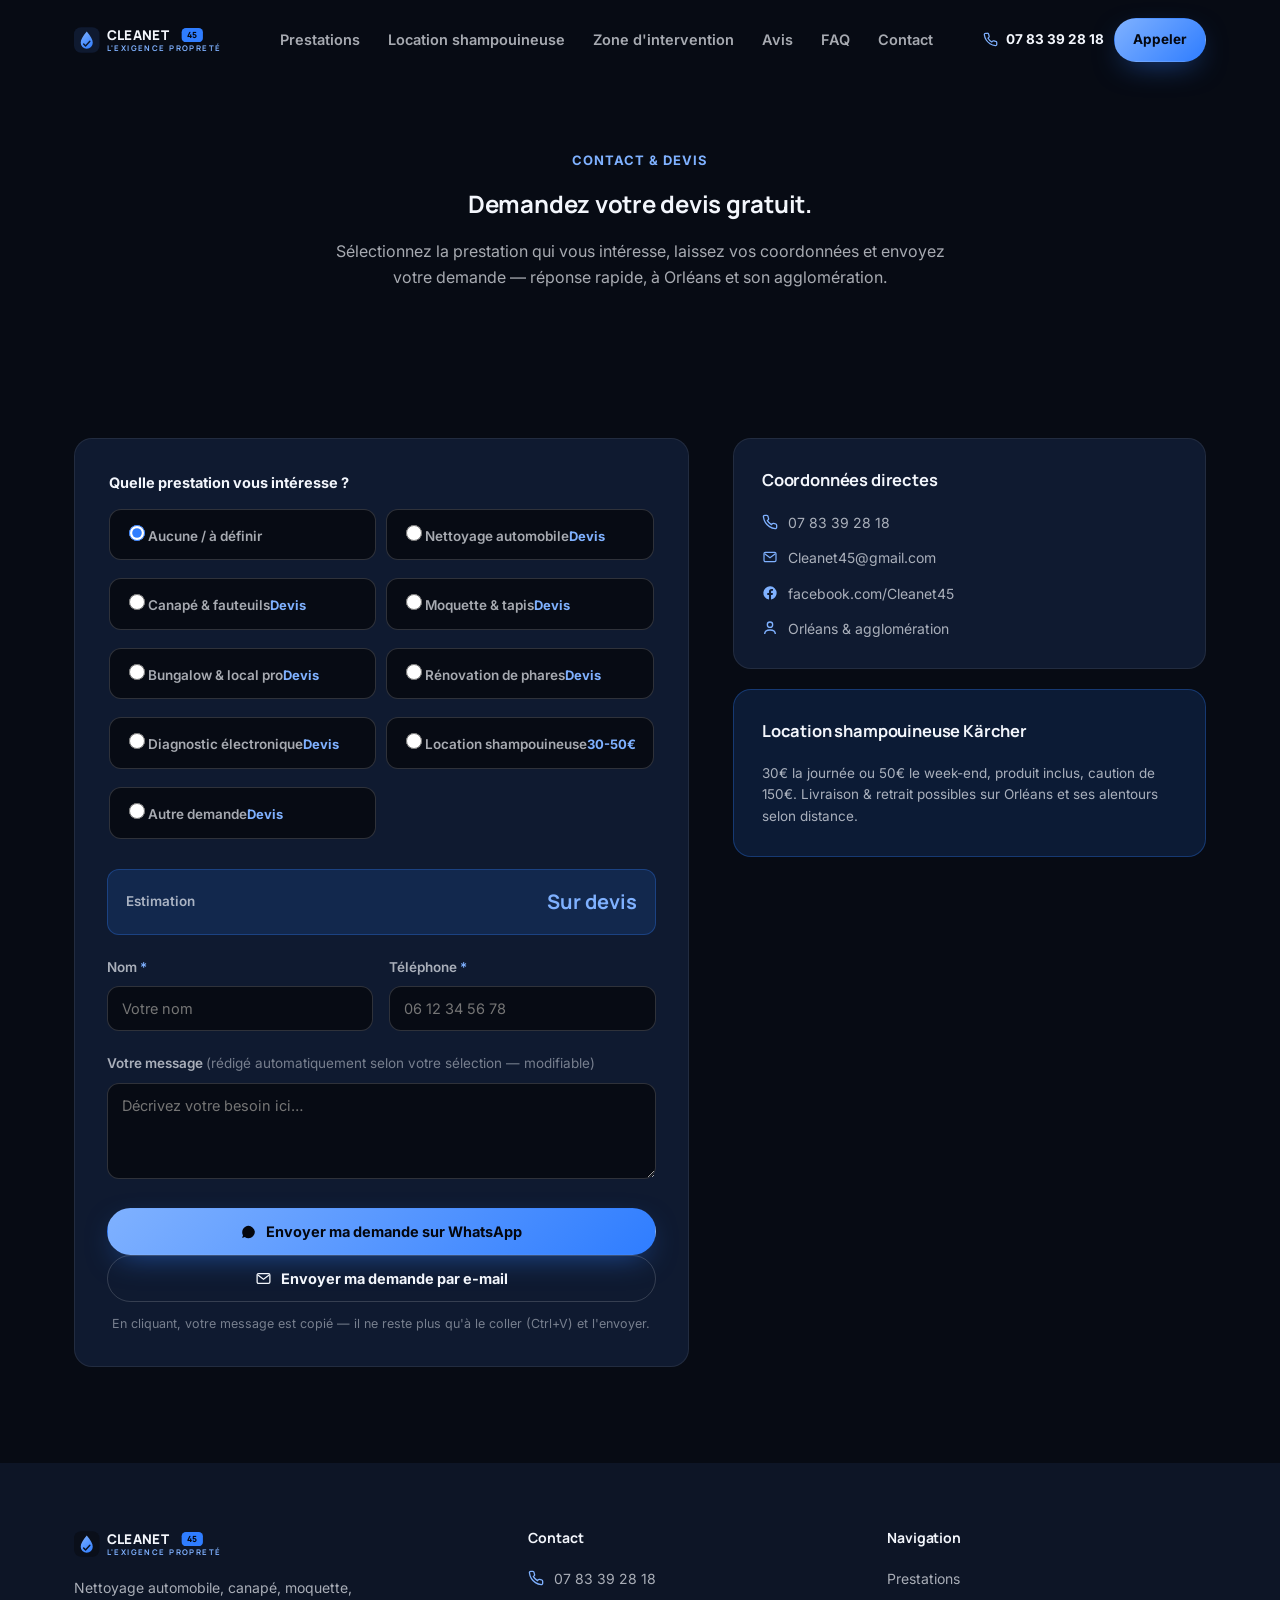
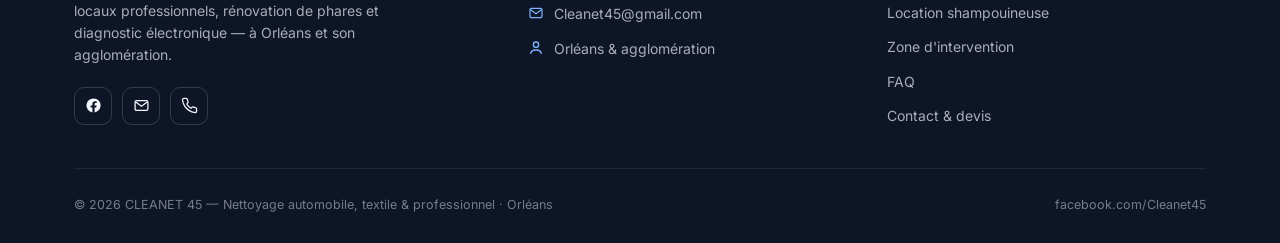
==== contact.html @ 020af4cd "Initial commit: site Cleanet45 Co-Authored-By: Claude Sonnet 5 <noreply@anthropic.com>" ====
<!DOCTYPE html>
<html lang="fr">
<head>
<meta charset="UTF-8" />
<meta name="viewport" content="width=device-width, initial-scale=1" />
<title>Contact &amp; devis — CLEANET 45 | Orléans</title>
<meta name="description" content="Demandez votre devis gratuit CLEANET 45 : nettoyage automobile, canapé, moquette, local professionnel, rénovation de phares, diagnostic électronique ou location de shampouineuse. Réponse rapide." />
<meta name="theme-color" content="#070b14" />
<link rel="icon" href="assets/favicon.svg" type="image/svg+xml" />
<link rel="apple-touch-icon" href="assets/favicon.svg" />
<meta property="og:title" content="Contact &amp; devis — CLEANET 45" />
<meta property="og:description" content="Choisissez votre prestation et demandez votre devis gratuit en quelques clics." />
<meta property="og:type" content="website" />
<meta property="og:locale" content="fr_FR" />
<link rel="preconnect" href="https://fonts.googleapis.com" />
<link rel="preconnect" href="https://fonts.gstatic.com" crossorigin />
<link href="https://fonts.googleapis.com/css2?family=Manrope:wght@600;700;800&family=Inter:wght@400;500;600;700&display=swap" rel="stylesheet" />
<link rel="stylesheet" href="assets/styles.css" />
</head>
<body>
<a class="skip-link" href="#main">Aller au contenu</a>

<header class="hd" id="hd">
  <div class="hd-in">
    <a href="index.html#top" class="logo">
      <span class="logo-mark">
        <svg viewBox="0 0 220 48" role="img" aria-label="CLEANET 45">
          <rect x="0" y="6" width="36" height="36" rx="10" fill="#0f1a30"/>
          <path d="M18 12c5.5 6.7 8.5 11.2 8.5 15.8a8.5 8.5 0 0 1-17 0c0-4.6 3-9.1 8.5-15.8Z" fill="url(#hg)"/>
          <path d="M13.6 29.6l2.7 3 6.1-6.8" stroke="#0f1a30" stroke-width="2" fill="none" stroke-linecap="round" stroke-linejoin="round"/>
          <text x="46" y="24" fill="#f3f6fc" font-family="Manrope,sans-serif" font-weight="800" font-size="19" letter-spacing="0.5">CLEANET</text>
          <text x="46" y="39" fill="#7fb1ff" font-family="Manrope,sans-serif" font-weight="700" font-size="11" letter-spacing="2">L'EXIGENCE PROPRETÉ</text>
          <rect x="152" y="7" width="30" height="20" rx="6" fill="#2f7dff"/>
          <text x="167" y="21.5" fill="#04070f" font-family="Manrope,sans-serif" font-weight="800" font-size="12" text-anchor="middle">45</text>
          <defs>
            <linearGradient id="hg" x1="9" y1="12" x2="26" y2="36" gradientUnits="userSpaceOnUse">
              <stop stop-color="#7fb1ff"/><stop offset="1" stop-color="#2f7dff"/>
            </linearGradient>
          </defs>
        </svg>
      </span>
    </a>
    <nav class="nav" aria-label="Navigation principale">
      <a href="index.html#prestations">Prestations</a>
      <a href="index.html#location">Location shampouineuse</a>
      <a href="index.html#zone">Zone d'intervention</a>
      <a href="index.html#avis">Avis</a>
      <a href="index.html#faq">FAQ</a>
      <a href="contact.html" class="active" aria-current="page">Contact</a>
    </nav>
    <div class="hd-actions">
      <a class="tel-pill" href="tel:+33783392818">
        <svg viewBox="0 0 24 24" fill="none" stroke="currentColor" stroke-width="2"><path d="M22 16.92v3a2 2 0 0 1-2.18 2 19.79 19.79 0 0 1-8.63-3.07 19.5 19.5 0 0 1-6-6 19.79 19.79 0 0 1-3.07-8.67A2 2 0 0 1 4.11 2h3a2 2 0 0 1 2 1.72c.127.96.361 1.903.7 2.81a2 2 0 0 1-.45 2.11L8.09 9.91a16 16 0 0 0 6 6l1.27-1.27a2 2 0 0 1 2.11-.45c.907.339 1.85.573 2.81.7A2 2 0 0 1 22 16.92z"/></svg>
        07 83 39 28 18
      </a>
      <a class="btn btn-blue btn-sm" href="tel:+33783392818">Appeler</a>
      <button class="burger" id="burger" aria-label="Menu" aria-expanded="false"><span></span><span></span><span></span></button>
    </div>
  </div>
</header>

<div class="mnav-backdrop" id="mnavBackdrop"></div>
<nav class="mnav" id="mnav" inert>
  <a href="index.html#prestations">Prestations</a>
  <a href="index.html#location">Location shampouineuse</a>
  <a href="index.html#zone">Zone d'intervention</a>
  <a href="index.html#avis">Avis</a>
  <a href="index.html#faq">FAQ</a>
  <a href="contact.html" class="active" aria-current="page">Contact</a>
  <a class="btn btn-blue" href="tel:+33783392818" style="margin-top:14px">Appeler le 07 83 39 28 18</a>
</nav>

<main id="main">
<span id="top"></span>

<!-- ===================== PAGE HEADER ===================== -->
<section class="section page-hero">
  <div class="wrap">
    <div class="sec-head center" data-reveal>
      <span class="sec-eyebrow">Contact &amp; devis</span>
      <h1>Demandez votre devis gratuit.</h1>
      <p>Sélectionnez la prestation qui vous intéresse, laissez vos coordonnées et envoyez votre demande — réponse rapide, à Orléans et son agglomération.</p>
    </div>
  </div>
</section>

<!-- ===================== CONTACT FORM ===================== -->
<section class="section" style="padding-top:0">
  <div class="wrap">
    <div class="contact-grid">
      <form class="contact-form" id="contactForm" data-reveal novalidate>
        <fieldset class="field" id="location">
          <legend>Quelle prestation vous intéresse ?</legend>
          <div class="svc-radio-group" id="cf-prestation">
            <label class="svc-radio"><input type="radio" name="prestation" value="" data-devis="0" checked /><span>Aucune / à définir</span></label>
            <label class="svc-radio"><input type="radio" name="prestation" value="Nettoyage automobile" data-devis="1" /><span>Nettoyage automobile</span><b>Devis</b></label>
            <label class="svc-radio"><input type="radio" name="prestation" value="Canapé & fauteuils" data-devis="1" /><span>Canapé &amp; fauteuils</span><b>Devis</b></label>
            <label class="svc-radio"><input type="radio" name="prestation" value="Moquette & tapis" data-devis="1" /><span>Moquette &amp; tapis</span><b>Devis</b></label>
            <label class="svc-radio"><input type="radio" name="prestation" value="Bungalow & local professionnel" data-devis="1" /><span>Bungalow &amp; local pro</span><b>Devis</b></label>
            <label class="svc-radio"><input type="radio" name="prestation" value="Rénovation de phares" data-devis="1" /><span>Rénovation de phares</span><b>Devis</b></label>
            <label class="svc-radio"><input type="radio" name="prestation" value="Diagnostic électronique" data-devis="1" /><span>Diagnostic électronique</span><b>Devis</b></label>
            <label class="svc-radio"><input type="radio" name="prestation" value="Location shampouineuse Kärcher" data-devis="0" id="cf-rental-toggle" /><span>Location shampouineuse</span><b>30-50€</b></label>
            <label class="svc-radio"><input type="radio" name="prestation" value="Autre demande" data-devis="1" /><span>Autre demande</span><b>Devis</b></label>
          </div>
        </fieldset>

        <fieldset class="field" id="cf-rental-fieldset" style="display:none">
          <legend>Durée de la location <span class="opt-label">(shampouineuse Kärcher SE 4001)</span></legend>
          <div class="svc-radio-group" id="cf-rental">
            <label class="svc-radio"><input type="radio" name="rental" value="Journée" data-price="30" checked /><span>Journée</span><b>30€</b></label>
            <label class="svc-radio"><input type="radio" name="rental" value="Week-end" data-price="50" /><span>Week-end</span><b>50€</b></label>
          </div>
          <p class="field-note" style="text-align:left;margin-top:12px">Produit inclus · caution 150€ · livraison &amp; retrait possibles sur Orléans et ses alentours (frais selon distance).</p>
        </fieldset>

        <div class="devis-total" id="cf-total">
          <span>Estimation</span>
          <b>Sur devis</b>
        </div>

        <div class="field-row">
          <div class="field">
            <label for="cf-nom">Nom <span class="req" aria-hidden="true">*</span></label>
            <input type="text" id="cf-nom" name="nom" placeholder="Votre nom" autocomplete="name" required />
          </div>
          <div class="field">
            <label for="cf-tel">Téléphone <span class="req" aria-hidden="true">*</span></label>
            <input type="tel" id="cf-tel" name="telephone" placeholder="06 12 34 56 78" autocomplete="tel" required />
          </div>
        </div>

        <div class="field">
          <label for="cf-message">Votre message <span class="opt-label">(rédigé automatiquement selon votre sélection — modifiable)</span></label>
          <textarea id="cf-message" name="message" rows="4" placeholder="Décrivez votre besoin ici…"></textarea>
        </div>

        <button type="submit" class="btn btn-blue btn-block">
          <svg viewBox="0 0 24 24" fill="currentColor"><path d="M17.6 6.32A8.86 8.86 0 0 0 12.03 4a8.94 8.94 0 0 0-7.74 13.4L3 21l3.72-1.24a8.94 8.94 0 0 0 5.31 1.7h.01A8.94 8.94 0 0 0 21 12.5a8.86 8.86 0 0 0-3.4-6.18Z"/></svg>
          Envoyer ma demande sur WhatsApp
        </button>
        <button type="button" id="cf-mail" class="btn btn-ghost btn-block">
          <svg viewBox="0 0 24 24" fill="none" stroke="currentColor" stroke-width="1.8"><rect x="3" y="5" width="18" height="14" rx="2"/><path d="m4 7 8 6 8-6"/></svg>
          Envoyer ma demande par e-mail
        </button>
        <p class="field-note" id="cf-note" role="status" aria-live="polite">En cliquant, votre message est copié — il ne reste plus qu'à le coller (Ctrl+V) et l'envoyer.</p>

        <div class="form-divider" id="cf-site-divider">ou</div>

        <button type="button" id="cf-site" class="btn btn-ghost btn-block">
          <svg viewBox="0 0 24 24" fill="none" stroke="currentColor" stroke-width="1.8"><path d="M22 2 11 13M22 2l-7 20-4-9-9-4 20-7Z"/></svg>
          Envoyer directement depuis le site
        </button>
        <p class="field-status" id="cf-site-status" role="status" aria-live="polite"></p>
      </form>

      <div class="contact-side" data-reveal>
        <div class="contact-card">
          <h3>Coordonnées directes</h3>
          <ul class="ft-contact">
            <li><svg viewBox="0 0 24 24" fill="none" stroke="currentColor" stroke-width="2"><path d="M22 16.92v3a2 2 0 0 1-2.18 2 19.79 19.79 0 0 1-8.63-3.07 19.5 19.5 0 0 1-6-6 19.79 19.79 0 0 1-3.07-8.67A2 2 0 0 1 4.11 2h3a2 2 0 0 1 2 1.72c.127.96.361 1.903.7 2.81a2 2 0 0 1-.45 2.11L8.09 9.91a16 16 0 0 0 6 6l1.27-1.27a2 2 0 0 1 2.11-.45c.907.339 1.85.573 2.81.7A2 2 0 0 1 22 16.92z"/></svg><a href="tel:+33783392818">07 83 39 28 18</a></li>
            <li><svg viewBox="0 0 24 24" fill="none" stroke="currentColor" stroke-width="1.8"><rect x="3" y="5" width="18" height="14" rx="2"/><path d="m4 7 8 6 8-6"/></svg><a href="mailto:Cleanet45@gmail.com">Cleanet45@gmail.com</a></li>
            <li><svg viewBox="0 0 24 24" fill="currentColor"><path d="M22 12a10 10 0 1 0-11.56 9.88v-6.99H7.9V12h2.54V9.8c0-2.5 1.49-3.89 3.78-3.89 1.1 0 2.24.2 2.24.2v2.46h-1.26c-1.24 0-1.63.77-1.63 1.56V12h2.78l-.45 2.89h-2.33v6.99A10 10 0 0 0 22 12Z"/></svg><a href="https://www.facebook.com/Cleanet45/" target="_blank" rel="noopener">facebook.com/Cleanet45</a></li>
            <li><svg viewBox="0 0 24 24" fill="none" stroke="currentColor" stroke-width="2"><path d="M20 21c0-4-3.5-6-8-6s-8 2-8 6M12 11a4 4 0 1 0 0-8 4 4 0 0 0 0 8Z"/></svg><span>Orléans &amp; agglomération</span></li>
          </ul>
        </div>
        <div class="contact-card contact-card-alt">
          <h3>Location shampouineuse Kärcher</h3>
          <p>30€ la journée ou 50€ le week-end, produit inclus, caution de 150€. Livraison &amp; retrait possibles sur Orléans et ses alentours selon distance.</p>
        </div>
      </div>
    </div>
  </div>
</section>

</main>

<a class="call-fab" href="tel:+33783392818" aria-label="Appeler CLEANET 45">
  <svg viewBox="0 0 24 24" fill="none" stroke="currentColor" stroke-width="2"><path d="M22 16.92v3a2 2 0 0 1-2.18 2 19.79 19.79 0 0 1-8.63-3.07 19.5 19.5 0 0 1-6-6 19.79 19.79 0 0 1-3.07-8.67A2 2 0 0 1 4.11 2h3a2 2 0 0 1 2 1.72c.127.96.361 1.903.7 2.81a2 2 0 0 1-.45 2.11L8.09 9.91a16 16 0 0 0 6 6l1.27-1.27a2 2 0 0 1 2.11-.45c.907.339 1.85.573 2.81.7A2 2 0 0 1 22 16.92z"/></svg>
</a>

<footer class="ft">
  <div class="wrap">
    <div class="ft-grid">
      <div class="ft-brand">
        <a href="index.html#top" class="logo">
          <span class="logo-mark">
            <svg viewBox="0 0 220 48" role="img" aria-label="CLEANET 45">
              <rect x="0" y="6" width="36" height="36" rx="10" fill="#0a0f1a"/>
              <path d="M18 12c5.5 6.7 8.5 11.2 8.5 15.8a8.5 8.5 0 0 1-17 0c0-4.6 3-9.1 8.5-15.8Z" fill="url(#fg)"/>
              <path d="M13.6 29.6l2.7 3 6.1-6.8" stroke="#0a0f1a" stroke-width="2" fill="none" stroke-linecap="round" stroke-linejoin="round"/>
              <text x="46" y="24" fill="#f3f6fc" font-family="Manrope,sans-serif" font-weight="800" font-size="19" letter-spacing="0.5">CLEANET</text>
              <text x="46" y="39" fill="#7fb1ff" font-family="Manrope,sans-serif" font-weight="700" font-size="11" letter-spacing="2">L'EXIGENCE PROPRETÉ</text>
              <rect x="152" y="7" width="30" height="20" rx="6" fill="#2f7dff"/>
              <text x="167" y="21.5" fill="#04070f" font-family="Manrope,sans-serif" font-weight="800" font-size="12" text-anchor="middle">45</text>
              <defs><linearGradient id="fg" x1="9" y1="12" x2="26" y2="36" gradientUnits="userSpaceOnUse"><stop stop-color="#7fb1ff"/><stop offset="1" stop-color="#2f7dff"/></linearGradient></defs>
            </svg>
          </span>
        </a>
        <p>Nettoyage automobile, canapé, moquette, locaux professionnels, rénovation de phares et diagnostic électronique — à Orléans et son agglomération.</p>
        <div class="ft-social">
          <a href="https://www.facebook.com/Cleanet45/" target="_blank" rel="noopener" aria-label="Facebook">
            <svg viewBox="0 0 24 24" fill="currentColor"><path d="M22 12a10 10 0 1 0-11.56 9.88v-6.99H7.9V12h2.54V9.8c0-2.5 1.49-3.89 3.78-3.89 1.1 0 2.24.2 2.24.2v2.46h-1.26c-1.24 0-1.63.77-1.63 1.56V12h2.78l-.45 2.89h-2.33v6.99A10 10 0 0 0 22 12Z"/></svg>
          </a>
          <a href="mailto:Cleanet45@gmail.com" aria-label="E-mail">
            <svg viewBox="0 0 24 24" fill="none" stroke="currentColor" stroke-width="1.8"><rect x="3" y="5" width="18" height="14" rx="2"/><path d="m4 7 8 6 8-6"/></svg>
          </a>
          <a href="tel:+33783392818" aria-label="Téléphone">
            <svg viewBox="0 0 24 24" fill="none" stroke="currentColor" stroke-width="1.8"><path d="M22 16.92v3a2 2 0 0 1-2.18 2 19.79 19.79 0 0 1-8.63-3.07 19.5 19.5 0 0 1-6-6 19.79 19.79 0 0 1-3.07-8.67A2 2 0 0 1 4.11 2h3a2 2 0 0 1 2 1.72c.127.96.361 1.903.7 2.81a2 2 0 0 1-.45 2.11L8.09 9.91a16 16 0 0 0 6 6l1.27-1.27a2 2 0 0 1 2.11-.45c.907.339 1.85.573 2.81.7A2 2 0 0 1 22 16.92z"/></svg>
          </a>
        </div>
      </div>
      <div>
        <h5>Contact</h5>
        <ul class="ft-contact">
          <li><svg viewBox="0 0 24 24" fill="none" stroke="currentColor" stroke-width="2"><path d="M22 16.92v3a2 2 0 0 1-2.18 2 19.79 19.79 0 0 1-8.63-3.07 19.5 19.5 0 0 1-6-6 19.79 19.79 0 0 1-3.07-8.67A2 2 0 0 1 4.11 2h3a2 2 0 0 1 2 1.72c.127.96.361 1.903.7 2.81a2 2 0 0 1-.45 2.11L8.09 9.91a16 16 0 0 0 6 6l1.27-1.27a2 2 0 0 1 2.11-.45c.907.339 1.85.573 2.81.7A2 2 0 0 1 22 16.92z"/></svg><a href="tel:+33783392818">07 83 39 28 18</a></li>
          <li><svg viewBox="0 0 24 24" fill="none" stroke="currentColor" stroke-width="1.8"><rect x="3" y="5" width="18" height="14" rx="2"/><path d="m4 7 8 6 8-6"/></svg><a href="mailto:Cleanet45@gmail.com">Cleanet45@gmail.com</a></li>
          <li><svg viewBox="0 0 24 24" fill="none" stroke="currentColor" stroke-width="2"><path d="M20 21c0-4-3.5-6-8-6s-8 2-8 6M12 11a4 4 0 1 0 0-8 4 4 0 0 0 0 8Z"/></svg><span>Orléans &amp; agglomération</span></li>
        </ul>
      </div>
      <div>
        <h5>Navigation</h5>
        <div class="ft-links">
          <a href="index.html#prestations">Prestations</a>
          <a href="index.html#location">Location shampouineuse</a>
          <a href="index.html#zone">Zone d'intervention</a>
          <a href="index.html#faq">FAQ</a>
          <a href="contact.html">Contact &amp; devis</a>
        </div>
      </div>
    </div>
    <div class="ft-bottom">
      <span>© <span id="year"></span> CLEANET 45 — Nettoyage automobile, textile &amp; professionnel · Orléans</span>
      <a href="https://www.facebook.com/Cleanet45/" target="_blank" rel="noopener">facebook.com/Cleanet45</a>
    </div>
  </div>
</footer>

<script src="assets/main.js"></script>
<script src="assets/contact.js"></script>
</body>
</html>
---- assets/styles.css ----
/* ============================================================
   CLEANET 45 — design tokens & base
   ============================================================ */
:root{
  --bg:#070b14;
  --bg-2:#0d1526;
  --panel:#0f1a30;
  --line:rgba(255,255,255,.08);
  --line-2:rgba(255,255,255,.16);
  --text:#f3f6fc;
  --text-dim:rgba(243,246,252,.68);
  --text-mute:rgba(243,246,252,.46);

  --blue:#2f7dff;
  --blue-2:#7fb1ff;
  --blue-dim:rgba(47,125,255,.14);
  --amber:#ffb020;
  --amber-2:#ffd27a;
  --amber-dim:rgba(255,176,32,.14);
  --glow:rgba(47,125,255,.55);

  --radius:18px;
  --radius-sm:12px;
  --ff-display:'Manrope',system-ui,sans-serif;
  --ff-body:'Inter',system-ui,sans-serif;
  --wrap:1180px;
}

*,*::before,*::after{box-sizing:border-box}
html{scroll-behavior:smooth}
body{
  margin:0;background:var(--bg);color:var(--text);
  font-family:var(--ff-body);font-size:16px;line-height:1.6;
  -webkit-font-smoothing:antialiased;text-rendering:optimizeLegibility;
  overflow-x:hidden;
}
img{max-width:100%;display:block}
a{color:inherit;text-decoration:none}
ul{list-style:none;margin:0;padding:0}
h1,h2,h3,h4,h5{font-family:var(--ff-display);font-weight:700;margin:0;letter-spacing:-.01em}
p{margin:0}
button{font-family:inherit;cursor:pointer}
::selection{background:var(--blue);color:#fff}

.skip-link{position:absolute;left:-999px;top:0;background:var(--blue);color:#fff;padding:10px 16px;border-radius:8px;z-index:999}
.skip-link:focus{left:12px;top:12px}

.wrap{max-width:var(--wrap);margin:0 auto;padding:0 24px}

/* ===================== BUTTONS ===================== */
.btn{
  display:inline-flex;align-items:center;gap:9px;padding:14px 24px;border-radius:999px;
  font-weight:700;font-size:14.5px;border:1px solid transparent;transition:all .2s ease;white-space:nowrap;
}
.btn svg{width:17px;height:17px;flex-shrink:0}
.btn-blue{background:linear-gradient(135deg,var(--blue-2),var(--blue));color:#04070f;box-shadow:0 10px 30px -10px rgba(47,125,255,.55)}
.btn-blue:hover{transform:translateY(-2px);box-shadow:0 14px 36px -8px rgba(47,125,255,.7)}
.btn-ghost{background:transparent;border-color:var(--line-2);color:var(--text)}
.btn-ghost:hover{border-color:var(--blue);color:var(--blue-2)}
.btn-amber{background:linear-gradient(135deg,var(--amber-2),var(--amber));color:#1a1200;box-shadow:0 10px 30px -10px rgba(255,176,32,.5)}
.btn-amber:hover{transform:translateY(-2px)}
.btn-sm{padding:10px 18px;font-size:13.5px}
.btn-block{width:100%;justify-content:center}

/* ===================== HEADER ===================== */
.hd{position:fixed;top:0;left:0;right:0;z-index:100;padding:18px 0;transition:all .3s ease}
.hd-in{
  max-width:var(--wrap);margin:0 auto;padding:0 24px;
  display:flex;align-items:center;justify-content:space-between;gap:24px;
  transition:all .3s ease;
}
.hd.scrolled{padding:10px 0}
.hd.scrolled .hd-in{
  background:rgba(10,15,26,.82);backdrop-filter:blur(14px);
  border:1px solid var(--line);border-radius:999px;padding:8px 10px 8px 22px;
  box-shadow:0 12px 30px -14px rgba(0,0,0,.6);
}
.logo{display:flex;align-items:center;gap:10px;flex-shrink:0}
.logo-mark{display:flex;align-items:center}
.logo-mark svg{height:34px;width:auto}
.nav{display:none;align-items:center;gap:28px}
.nav a{font-size:14.5px;font-weight:600;color:var(--text-dim);position:relative;padding:4px 0}
.nav a::after{content:"";position:absolute;left:0;right:100%;bottom:-2px;height:2px;background:var(--blue);transition:right .25s ease;border-radius:2px}
.nav a:hover{color:var(--text)}
.nav a:hover::after{right:0}
.hd-actions{display:flex;align-items:center;gap:10px}
.tel-pill{display:none;align-items:center;gap:8px;font-size:13.5px;font-weight:700;color:var(--text)}
.tel-pill svg{width:15px;height:15px;color:var(--blue-2)}
.burger{
  display:flex;flex-direction:column;justify-content:center;gap:5px;width:40px;height:40px;
  border:1px solid var(--line-2);border-radius:10px;background:transparent;flex-shrink:0;
}
.burger span{width:16px;height:2px;background:var(--text);margin:0 auto;transition:all .25s ease;border-radius:2px}
.burger.open span:nth-child(1){transform:translateY(7px) rotate(45deg)}
.burger.open span:nth-child(2){opacity:0}
.burger.open span:nth-child(3){transform:translateY(-7px) rotate(-45deg)}

@media(min-width:960px){
  .nav{display:flex}
  .tel-pill{display:flex}
  .burger{display:none}
}

.mnav{
  position:fixed;inset:0 0 0 auto;width:min(340px,86vw);z-index:200;background:#0a0f1a;
  border-left:1px solid var(--line);padding:90px 28px 28px;display:flex;flex-direction:column;gap:4px;
  transform:translateX(100%);transition:transform .3s ease;overflow-y:auto;
}
.mnav.open{transform:translateX(0)}
.mnav a{padding:13px 4px;font-size:16px;font-weight:600;border-bottom:1px solid var(--line)}
.mnav-backdrop{position:fixed;inset:0;background:rgba(0,0,0,.55);z-index:190;opacity:0;pointer-events:none;transition:opacity .3s ease}
.mnav-backdrop.open{opacity:1;pointer-events:auto}

/* ===================== HERO ===================== */
.hero{position:relative;padding:168px 0 90px;overflow:hidden}
.hero-media{position:absolute;inset:0;z-index:0}
.hero-media img{width:100%;height:100%;object-fit:cover;object-position:center 35%}
.hero-media::after{
  content:"";position:absolute;inset:0;
  background:
    linear-gradient(100deg,var(--bg) 0%,rgba(7,11,20,.94) 32%,rgba(7,11,20,.72) 55%,rgba(7,11,20,.4) 75%,rgba(7,11,20,.15) 100%),
    linear-gradient(0deg,var(--bg) 2%,rgba(7,11,20,.2) 30%,transparent 55%);
}
.hero-glow{
  position:absolute;inset:-20% -10% auto;height:120%;z-index:0;pointer-events:none;
  background:
    radial-gradient(560px 420px at 82% 10%,rgba(47,125,255,.22),transparent 60%),
    radial-gradient(480px 360px at 8% 40%,rgba(255,176,32,.1),transparent 60%);
}
.hero-in{position:relative;z-index:1;max-width:var(--wrap);margin:0 auto;padding:0 24px}
.eyebrow{
  display:inline-flex;align-items:center;gap:8px;font-size:13px;letter-spacing:.07em;text-transform:uppercase;
  color:var(--blue-2);font-weight:700;margin-bottom:20px;
}
.eyebrow::before{content:"";width:7px;height:7px;border-radius:50%;background:var(--blue);box-shadow:0 0 12px var(--glow)}
.hero h1{font-size:clamp(34px,5.4vw,60px);line-height:1.06;max-width:16ch}
.hero h1 em{
  font-style:normal;
  background:linear-gradient(100deg,var(--blue-2) 15%,#dfeaff 40%,var(--blue) 62%,var(--blue-2) 85%);
  -webkit-background-clip:text;background-clip:text;color:transparent;
}
.hero-sub{margin-top:22px;font-size:17.5px;color:var(--text-dim);max-width:52ch}
.hero-cta{margin-top:34px;display:flex;flex-wrap:wrap;gap:14px}
.hero-badges{margin-top:44px;display:flex;flex-wrap:wrap;gap:14px 30px}
.hb{display:flex;align-items:center;gap:9px;font-size:13.5px;color:var(--text-dim)}
.hb svg{width:18px;height:18px;color:var(--blue-2);flex-shrink:0}
.hb b{color:var(--text)}

/* ===================== STATS ===================== */
.stats{background:var(--bg-2);border-top:1px solid var(--line);border-bottom:1px solid var(--line);position:relative;z-index:1}
.stats-in{max-width:var(--wrap);margin:0 auto;padding:34px 24px;display:grid;grid-template-columns:repeat(2,1fr);gap:26px 20px;text-align:center}
.stat b{display:block;font-family:var(--ff-display);font-size:clamp(24px,3.4vw,32px);font-weight:800}
.stat b .cy{color:var(--blue-2)}
.stat span{display:block;margin-top:6px;font-size:12.5px;color:var(--text-mute);text-transform:uppercase;letter-spacing:.05em}
@media(min-width:720px){.stats-in{grid-template-columns:repeat(4,1fr)}}

/* ===================== MARQUEE ===================== */
.marquee{background:var(--bg);border-bottom:1px solid var(--line);overflow:hidden;position:relative;z-index:1}
.marquee-track{display:flex;width:max-content;animation:marquee 32s linear infinite;padding:16px 0}
.marquee-track span{display:flex;align-items:center;gap:10px;font-size:13.5px;font-weight:600;color:var(--text-mute);padding:0 26px;white-space:nowrap}
.marquee-track span::before{content:"";width:5px;height:5px;border-radius:50%;background:var(--blue)}
@keyframes marquee{from{transform:translateX(0)}to{transform:translateX(-50%)}}
@media(prefers-reduced-motion:reduce){.marquee-track{animation:none}}

/* ===================== SECTIONS ===================== */
.section{padding:96px 0}
.section-tight{padding:72px 0}
.sec-shade{background:var(--bg-2)}
.sec-edge-t{border-top:1px solid var(--line)}
.sec-edge-b{border-bottom:1px solid var(--line)}
.sec-head{max-width:640px;margin-bottom:52px}
.sec-head.center{margin-left:auto;margin-right:auto;text-align:center}
.sec-eyebrow{color:var(--blue-2);font-weight:700;font-size:13px;letter-spacing:.08em;text-transform:uppercase;margin-bottom:14px;display:block}
.sec-head h2{font-size:clamp(26px,3.6vw,38px);line-height:1.15}
.sec-head p{margin-top:16px;color:var(--text-dim);font-size:16px}

[data-reveal]{opacity:0;transform:translateY(22px);transition:opacity .6s ease,transform .6s ease}
[data-reveal].in{opacity:1;transform:none}

/* ===================== SERVICES GRID ===================== */
.svc-grid{display:grid;grid-template-columns:1fr;gap:18px}
@media(min-width:640px){.svc-grid{grid-template-columns:repeat(2,1fr)}}
@media(min-width:1000px){.svc-grid{grid-template-columns:repeat(3,1fr)}}
.svc-card{
  background:var(--panel);border:1px solid var(--line);border-radius:var(--radius);padding:30px 26px;
  transition:border-color .25s ease,transform .25s ease,background .25s ease;position:relative;overflow:hidden;
}
.svc-card::before{
  content:"";position:absolute;inset:0;opacity:0;transition:opacity .3s ease;
  background:radial-gradient(220px 140px at 100% 0%,rgba(47,125,255,.16),transparent 70%);
}
.svc-card:hover{border-color:rgba(47,125,255,.4);transform:translateY(-4px)}
.svc-card:hover::before{opacity:1}
.svc-icon{width:48px;height:48px;border-radius:13px;background:var(--blue-dim);display:flex;align-items:center;justify-content:center;margin-bottom:20px;position:relative;z-index:1}
.svc-icon svg{width:24px;height:24px;color:var(--blue-2)}
.svc-card.feat .svc-icon{background:var(--amber-dim)}
.svc-card.feat .svc-icon svg{color:var(--amber-2)}
.svc-card h3{font-size:19px;position:relative;z-index:1}
.svc-card p{margin-top:10px;color:var(--text-dim);font-size:14.5px;position:relative;z-index:1}
.svc-tag{
  display:inline-block;margin-top:16px;padding:5px 12px;border-radius:999px;font-size:11.5px;font-weight:700;
  background:var(--blue-dim);color:var(--blue-2);position:relative;z-index:1;letter-spacing:.02em;
}

/* ===================== GALLERY (réalisations) ===================== */
.gal-grid{display:grid;grid-template-columns:1fr 1fr;gap:14px}
@media(min-width:640px){.gal-grid{grid-template-columns:repeat(3,1fr)}}
@media(min-width:960px){.gal-grid{grid-template-columns:repeat(4,1fr)}}
.gal-item{
  position:relative;aspect-ratio:4/5;border-radius:var(--radius-sm);overflow:hidden;
  border:1px solid var(--line);display:block;
}
.gal-item.big{grid-column:span 2;grid-row:span 2;aspect-ratio:auto}
.gal-item img{width:100%;height:100%;object-fit:cover;transition:transform .5s ease}
.gal-item:hover img{transform:scale(1.06)}
.gal-item::after{content:"";position:absolute;inset:0;background:linear-gradient(0deg,rgba(4,7,15,.82) 0%,rgba(4,7,15,.05) 45%,transparent 65%)}
.gal-caption{position:absolute;left:0;right:0;bottom:0;padding:16px;z-index:1}
.gal-caption .tag{display:block;font-size:10.5px;letter-spacing:.06em;text-transform:uppercase;color:var(--blue-2);font-weight:700;margin-bottom:3px}
.gal-caption h4{font-size:14.5px;color:var(--text)}
.gal-note{margin-top:24px;text-align:center;font-size:13px;color:var(--text-mute)}
.gal-note a{color:var(--blue-2)}

/* ===================== RENTAL / PROMO ===================== */
.promo-grid{display:grid;grid-template-columns:1fr;gap:44px;align-items:center}
@media(min-width:860px){.promo-grid{grid-template-columns:.85fr 1fr}}
.promo-visual{
  background:linear-gradient(160deg,rgba(47,125,255,.14),rgba(255,176,32,.08));
  border:1px solid var(--line);border-radius:var(--radius);padding:40px 30px;
  display:flex;flex-direction:column;align-items:center;justify-content:center;text-align:center;gap:18px;
  min-height:280px;
}
.promo-visual svg{width:88px;height:88px;color:var(--blue-2)}
.promo-visual b{display:block;font-family:var(--ff-display);font-size:19px}
.promo-visual span{display:block;margin-top:6px;font-size:13px;color:var(--text-mute)}
.promo-badge{
  display:inline-flex;align-items:center;gap:8px;padding:6px 14px;border-radius:999px;
  background:var(--amber-dim);color:var(--amber-2);font-size:12px;font-weight:800;letter-spacing:.04em;text-transform:uppercase;margin-bottom:18px;
}
.promo-text h2{font-size:clamp(24px,3.2vw,34px);line-height:1.18}
.promo-text p{margin-top:16px;color:var(--text-dim)}
.rental-price{
  margin-top:26px;display:grid;grid-template-columns:repeat(2,1fr);gap:12px;
}
.rp-card{background:var(--panel);border:1px solid var(--line);border-radius:var(--radius-sm);padding:18px}
.rp-card b{display:block;font-family:var(--ff-display);font-size:26px;color:var(--blue-2)}
.rp-card span{display:block;margin-top:4px;font-size:13px;color:var(--text-mute)}
.rental-list{margin-top:20px;display:flex;flex-direction:column;gap:10px}
.rental-list li{display:flex;align-items:flex-start;gap:10px;font-size:14.5px;color:var(--text-dim)}
.rental-list li svg{width:16px;height:16px;color:var(--blue-2);flex-shrink:0;margin-top:3px}
.rental-note{margin-top:20px;font-size:13px;color:var(--text-mute);padding:14px 16px;border:1px dashed var(--line-2);border-radius:var(--radius-sm)}
.promo-cta{margin-top:26px;display:flex;flex-wrap:wrap;gap:12px}

/* ===================== PROCESS ===================== */
.proc-grid{display:grid;grid-template-columns:1fr;gap:20px}
@media(min-width:720px){.proc-grid{grid-template-columns:repeat(2,1fr)}}
@media(min-width:1080px){.proc-grid{grid-template-columns:repeat(4,1fr)}}
.proc-card{background:var(--panel);border:1px solid var(--line);border-radius:var(--radius);padding:26px}
.proc-num{
  font-family:var(--ff-display);font-size:14px;font-weight:800;color:var(--blue-2);
  width:38px;height:38px;border-radius:11px;background:var(--blue-dim);display:flex;align-items:center;justify-content:center;margin-bottom:18px;
}
.proc-card h4{font-size:16.5px;margin-bottom:8px}
.proc-card p{font-size:14px;color:var(--text-dim)}

/* ===================== ZONE ===================== */
.zone-grid{display:grid;grid-template-columns:1fr;gap:40px;align-items:center}
@media(min-width:920px){.zone-grid{grid-template-columns:1fr 1fr}}
.zone-map-wrap{border-radius:var(--radius);overflow:hidden;border:1px solid var(--line);aspect-ratio:4/3}
.zone-map{width:100%;height:100%;border:0;filter:grayscale(.3) invert(.92) contrast(.9)}
.zone-text h2{font-size:clamp(24px,3.2vw,34px)}
.zone-text p{margin-top:16px;color:var(--text-dim)}
.zone-list{margin-top:22px;display:flex;flex-wrap:wrap;gap:10px}
.zone-list li{
  display:flex;align-items:center;gap:8px;font-size:13.5px;font-weight:600;padding:8px 14px;
  border:1px solid var(--line-2);border-radius:999px;color:var(--text-dim);
}
.zone-dot{width:7px;height:7px;border-radius:50%;background:var(--blue);box-shadow:0 0 10px var(--glow);flex-shrink:0}
.zone-note{margin-top:18px;font-size:13.5px;color:var(--text-mute)}

/* ===================== AVIS ===================== */
.avis-card{
  background:var(--panel);border:1px solid var(--line);border-radius:var(--radius);
  padding:40px;text-align:center;max-width:640px;margin:0 auto;
}
.avis-stars{display:flex;justify-content:center;gap:6px;margin-bottom:18px}
.avis-stars svg{width:22px;height:22px;color:var(--amber-2)}
.avis-card p{color:var(--text-dim);font-size:15.5px;max-width:46ch;margin:0 auto}
.avis-card .btn{margin-top:24px}

/* ===================== FAQ ===================== */
.faq-list{max-width:760px;margin:0 auto;display:flex;flex-direction:column;gap:12px}
.faq-item{background:var(--panel);border:1px solid var(--line);border-radius:var(--radius-sm);overflow:hidden}
.faq-item summary{
  list-style:none;cursor:pointer;padding:20px 22px;display:flex;align-items:center;justify-content:space-between;gap:16px;
  font-weight:700;font-size:15.5px;
}
.faq-item summary::-webkit-details-marker{display:none}
.faq-plus{
  width:26px;height:26px;border-radius:50%;background:var(--blue-dim);color:var(--blue-2);
  display:flex;align-items:center;justify-content:center;flex-shrink:0;position:relative;
}
.faq-plus::before,.faq-plus::after{content:"";position:absolute;background:currentColor;border-radius:2px}
.faq-plus::before{width:11px;height:2px}
.faq-plus::after{width:2px;height:11px;transition:transform .2s ease}
.faq-item[open] .faq-plus::after{transform:rotate(90deg)}
.faq-item[open] .faq-plus{transform:rotate(180deg)}
.faq-body{padding:0 22px 22px;color:var(--text-dim);font-size:14.5px}

/* ===================== CTA BAND ===================== */
.cta-band{position:relative;overflow:hidden;padding:80px 0;background:var(--bg-2);border-top:1px solid var(--line);border-bottom:1px solid var(--line)}
.cta-band::before{
  content:"";position:absolute;inset:0;
  background:radial-gradient(560px 320px at 50% 0%,rgba(47,125,255,.22),transparent 70%);
}
.cta-in{position:relative;z-index:1;text-align:center;max-width:640px;margin:0 auto}
.cta-in h2{font-size:clamp(26px,3.6vw,38px)}
.cta-in p{margin-top:14px;color:var(--text-dim)}
.cta-actions{margin-top:30px;display:flex;flex-wrap:wrap;justify-content:center;gap:14px}

/* ===================== FOOTER ===================== */
.ft{padding:64px 0 28px;background:var(--bg-2)}
.ft-grid{display:grid;grid-template-columns:1fr;gap:40px;padding-bottom:40px;border-bottom:1px solid var(--line)}
@media(min-width:760px){.ft-grid{grid-template-columns:1.3fr 1fr 1fr}}
.ft-brand p{margin-top:16px;color:var(--text-dim);font-size:14px;max-width:34ch}
.ft-social{display:flex;gap:10px;margin-top:20px}
.ft-social a{width:38px;height:38px;border-radius:10px;border:1px solid var(--line-2);display:flex;align-items:center;justify-content:center;transition:all .2s ease}
.ft-social a svg{width:17px;height:17px}
.ft-social a:hover{border-color:var(--blue);color:var(--blue-2)}
.ft h5{font-size:14px;margin-bottom:18px;color:var(--text)}
.ft-contact{display:flex;flex-direction:column;gap:13px}
.ft-contact li{display:flex;align-items:flex-start;gap:10px;font-size:14px;color:var(--text-dim)}
.ft-contact svg{width:16px;height:16px;color:var(--blue-2);flex-shrink:0;margin-top:2px}
.ft-contact a:hover{color:var(--blue-2)}
.ft-links{display:flex;flex-direction:column;gap:12px}
.ft-links a{font-size:14px;color:var(--text-dim)}
.ft-links a:hover{color:var(--blue-2)}
.ft-bottom{padding-top:26px;display:flex;flex-wrap:wrap;justify-content:space-between;gap:12px;font-size:12.5px;color:var(--text-mute)}
.ft-bottom a{color:var(--text-mute)}
.ft-bottom a:hover{color:var(--blue-2)}

/* ===================== MOBILE CALL FAB ===================== */
.call-fab{
  position:fixed;right:16px;bottom:16px;z-index:80;width:56px;height:56px;border-radius:50%;
  background:linear-gradient(135deg,var(--blue-2),var(--blue));display:flex;align-items:center;justify-content:center;
  box-shadow:0 14px 30px -10px rgba(47,125,255,.6);
}
.call-fab svg{width:23px;height:23px;color:#04070f}
@media(min-width:960px){.call-fab{display:none}}

/* ===================== PAGE HERO (contact) ===================== */
.page-hero{padding-top:150px}

/* ===================== CONTACT FORM ===================== */
.contact-grid{display:grid;grid-template-columns:1fr;gap:44px}
@media(min-width:960px){.contact-grid{grid-template-columns:1.3fr 1fr}}
.contact-form{background:var(--panel);border:1px solid var(--line);border-radius:var(--radius);padding:32px}
.field{margin-bottom:22px;border:0;padding:0}
.field legend{font-weight:700;font-size:14.5px;margin-bottom:14px;padding:0}
.field label{display:block;font-size:13.5px;font-weight:600;color:var(--text-dim);margin-bottom:8px}
.field label .req{color:var(--blue-2)}
.opt-label{font-weight:400;color:var(--text-mute)}
.field input,.field select,.field textarea{
  width:100%;background:var(--bg);border:1px solid var(--line-2);border-radius:var(--radius-sm);
  padding:13px 14px;color:var(--text);font-family:inherit;font-size:14.5px;
}
.field input:focus,.field select:focus,.field textarea:focus{outline:none;border-color:var(--blue)}
.field-row{display:grid;grid-template-columns:1fr;gap:16px}
@media(min-width:560px){.field-row{grid-template-columns:1fr 1fr}}
.field-check{display:flex;align-items:flex-start;gap:10px;font-size:13.5px;color:var(--text-dim);margin-bottom:22px}
.field-check input{width:18px;height:18px;flex-shrink:0;accent-color:var(--blue);margin-top:1px}

.svc-radio-group,.svc-check-group{display:grid;grid-template-columns:1fr;gap:10px}
@media(min-width:560px){.svc-radio-group,.svc-check-group{grid-template-columns:1fr 1fr}}
.svc-radio,.svc-check{
  display:flex;align-items:center;gap:10px;background:var(--bg);
  border:1px solid var(--line-2);border-radius:var(--radius-sm);padding:12px 14px;font-size:13.5px;cursor:pointer;
}
.svc-radio input,.svc-check input{width:16px;height:16px;flex-shrink:0;accent-color:var(--blue)}
.svc-radio span,.svc-check span{flex:1}
.svc-radio b,.svc-check b{color:var(--blue-2);font-weight:700;font-size:13px;white-space:nowrap}
.svc-radio.is-checked,.svc-check.is-checked{border-color:var(--blue);background:rgba(47,125,255,.08)}

.devis-total{
  display:flex;align-items:center;justify-content:space-between;padding:16px 18px;margin-bottom:22px;
  background:var(--blue-dim);border:1px solid rgba(47,125,255,.3);border-radius:var(--radius-sm);
}
.devis-total span{font-size:13.5px;font-weight:600;color:var(--text-dim)}
.devis-total b{font-family:var(--ff-display);font-size:20px;color:var(--blue-2)}

.form-divider{text-align:center;font-size:12.5px;color:var(--text-mute);margin:16px 0;position:relative}
.form-divider::before,.form-divider::after{content:"";position:absolute;top:50%;width:38%;height:1px;background:var(--line)}
.form-divider::before{left:0}
.form-divider::after{right:0}
.field-note{margin-top:12px;font-size:12.5px;color:var(--text-mute);text-align:center}
.field-status{margin-top:10px;font-size:13px;text-align:center;min-height:18px}
.field-status.is-ok{color:#4ade80}
.field-status.is-error{color:#f87171}
.field-status.is-pending{color:var(--blue-2)}

.contact-card{background:var(--panel);border:1px solid var(--line);border-radius:var(--radius);padding:28px;margin-bottom:20px}
.contact-card h3{font-size:16.5px;margin-bottom:18px}
.contact-card-alt{background:var(--blue-dim);border-color:rgba(47,125,255,.3)}
.contact-card-alt p{font-size:13.5px;color:var(--text-dim)}

/* ===================== MISC ===================== */
.center-copy{max-width:640px;margin:0 auto;text-align:center}
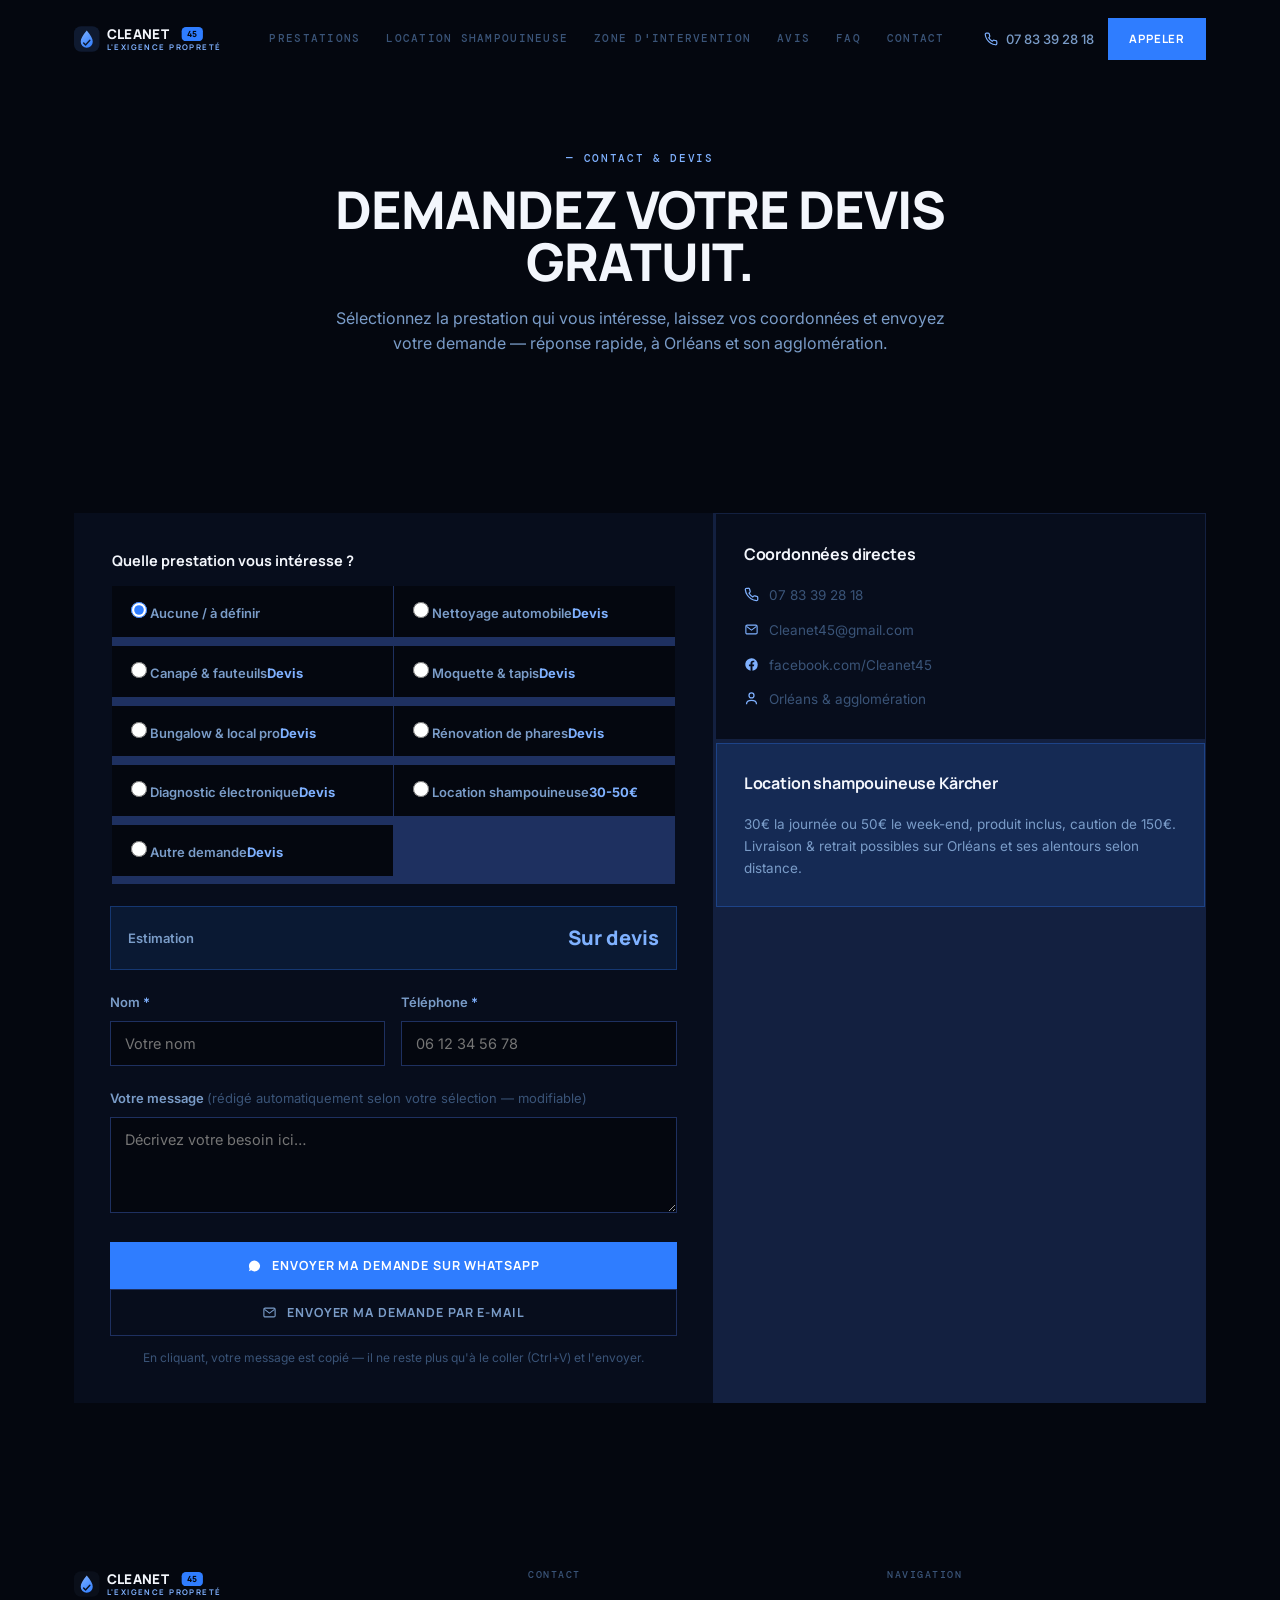
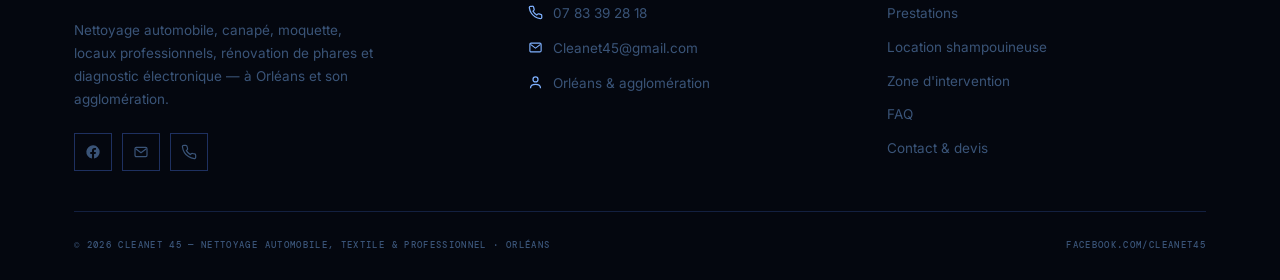
==== commit d2524841: "Refonte visuelle inspirée d'une maquette Figma du client Direction éditoriale/anguleuse : coins nets" ====
--- a/contact.html
+++ b/contact.html
@@ -14,7 +14,7 @@
 <meta property="og:locale" content="fr_FR" />
 <link rel="preconnect" href="https://fonts.googleapis.com" />
 <link rel="preconnect" href="https://fonts.gstatic.com" crossorigin />
-<link href="https://fonts.googleapis.com/css2?family=Manrope:wght@600;700;800&family=Inter:wght@400;500;600;700&display=swap" rel="stylesheet" />
+<link href="https://fonts.googleapis.com/css2?family=Manrope:wght@700;800&family=Inter:wght@400;600;700&family=DM+Mono:wght@400;500&display=swap" rel="stylesheet" />
 <link rel="stylesheet" href="assets/styles.css" />
 </head>
 <body>
@@ -176,6 +176,7 @@
 
 <a class="call-fab" href="tel:+33783392818" aria-label="Appeler CLEANET 45">
   <svg viewBox="0 0 24 24" fill="none" stroke="currentColor" stroke-width="2"><path d="M22 16.92v3a2 2 0 0 1-2.18 2 19.79 19.79 0 0 1-8.63-3.07 19.5 19.5 0 0 1-6-6 19.79 19.79 0 0 1-3.07-8.67A2 2 0 0 1 4.11 2h3a2 2 0 0 1 2 1.72c.127.96.361 1.903.7 2.81a2 2 0 0 1-.45 2.11L8.09 9.91a16 16 0 0 0 6 6l1.27-1.27a2 2 0 0 1 2.11-.45c.907.339 1.85.573 2.81.7A2 2 0 0 1 22 16.92z"/></svg>
+  Appeler
 </a>
 
 <footer class="ft">
--- a/assets/styles.css
+++ b/assets/styles.css
@@ -1,28 +1,31 @@
 /* ============================================================
    CLEANET 45 — design tokens & base
+   Direction : éditorial / anguleux — coins nets, display XXL,
+   labels monospace, grilles en "lignes de grille".
    ============================================================ */
 :root{
-  --bg:#070b14;
-  --bg-2:#0d1526;
-  --panel:#0f1a30;
-  --line:rgba(255,255,255,.08);
-  --line-2:rgba(255,255,255,.16);
+  --bg:#04070f;
+  --bg-2:#070d1c;      /* surface (sections ombrées) */
+  --panel:#0a1220;     /* lift (cartes) */
+  --deep:#0f1a30;      /* deep (blocs visuels) */
+  --line:#132040;      /* border */
+  --line-2:#1e3060;    /* border-2 */
   --text:#f3f6fc;
-  --text-dim:rgba(243,246,252,.68);
-  --text-mute:rgba(243,246,252,.46);
+  --text-dim:#7a9cc8;
+  --text-mute:#3a5478;
 
   --blue:#2f7dff;
   --blue-2:#7fb1ff;
-  --blue-dim:rgba(47,125,255,.14);
+  --blue-dim:rgba(47,125,255,.10);
+  --blue-border:rgba(47,125,255,.30);
+  --glow:rgba(47,125,255,.5);
   --amber:#ffb020;
   --amber-2:#ffd27a;
-  --amber-dim:rgba(255,176,32,.14);
-  --glow:rgba(47,125,255,.55);
-
-  --radius:18px;
-  --radius-sm:12px;
+  --amber-dim:rgba(255,176,32,.12);
+
   --ff-display:'Manrope',system-ui,sans-serif;
   --ff-body:'Inter',system-ui,sans-serif;
+  --ff-mono:'DM Mono',ui-monospace,SFMono-Regular,monospace;
   --wrap:1180px;
 }
 
@@ -42,24 +45,38 @@
 button{font-family:inherit;cursor:pointer}
 ::selection{background:var(--blue);color:#fff}
 
-.skip-link{position:absolute;left:-999px;top:0;background:var(--blue);color:#fff;padding:10px 16px;border-radius:8px;z-index:999}
+.skip-link{position:absolute;left:-999px;top:0;background:var(--blue);color:#fff;padding:10px 16px;z-index:999}
 .skip-link:focus{left:12px;top:12px}
 
 .wrap{max-width:var(--wrap);margin:0 auto;padding:0 24px}
+
+.accent{color:var(--blue)}
+
+/* Display headlines — Manrope 800, serré, énorme */
+.hero h1,.sec-head h1,.sec-head h2,.cta-in h2,.promo-text h2,.split-side h2{
+  font-family:var(--ff-display);font-weight:800;line-height:1;letter-spacing:-.02em;
+  text-transform:uppercase;margin:0;
+}
+
+/* Labels / eyebrows — DM Mono, uppercase, tracking large */
+.eyebrow,.sec-eyebrow,.svc-num,.gal-caption .tag,.promo-badge,.stat span,.ft h5,.ft-bottom,.rp-card span,.zone-note-label{
+  font-family:var(--ff-mono);font-weight:500;letter-spacing:.15em;text-transform:uppercase;
+}
 
 /* ===================== BUTTONS ===================== */
 .btn{
-  display:inline-flex;align-items:center;gap:9px;padding:14px 24px;border-radius:999px;
-  font-weight:700;font-size:14.5px;border:1px solid transparent;transition:all .2s ease;white-space:nowrap;
-}
-.btn svg{width:17px;height:17px;flex-shrink:0}
-.btn-blue{background:linear-gradient(135deg,var(--blue-2),var(--blue));color:#04070f;box-shadow:0 10px 30px -10px rgba(47,125,255,.55)}
-.btn-blue:hover{transform:translateY(-2px);box-shadow:0 14px 36px -8px rgba(47,125,255,.7)}
-.btn-ghost{background:transparent;border-color:var(--line-2);color:var(--text)}
-.btn-ghost:hover{border-color:var(--blue);color:var(--blue-2)}
-.btn-amber{background:linear-gradient(135deg,var(--amber-2),var(--amber));color:#1a1200;box-shadow:0 10px 30px -10px rgba(255,176,32,.5)}
-.btn-amber:hover{transform:translateY(-2px)}
-.btn-sm{padding:10px 18px;font-size:13.5px}
+  display:inline-flex;align-items:center;gap:10px;padding:14px 26px;border-radius:0;
+  font-family:var(--ff-display);font-weight:700;font-size:12.5px;letter-spacing:.07em;text-transform:uppercase;
+  border:1px solid transparent;transition:background .2s ease,border-color .2s ease,color .2s ease;white-space:nowrap;
+}
+.btn svg{width:15px;height:15px;flex-shrink:0}
+.btn-blue{background:var(--blue);color:#fff}
+.btn-blue:hover{background:#1a62e8}
+.btn-ghost{background:transparent;border-color:var(--line-2);color:var(--text-dim)}
+.btn-ghost:hover{border-color:var(--blue);color:var(--text)}
+.btn-amber{background:var(--amber);color:#1a1200}
+.btn-amber:hover{background:var(--amber-2)}
+.btn-sm{padding:11px 20px;font-size:11.5px}
 .btn-block{width:100%;justify-content:center}
 
 /* ===================== HEADER ===================== */
@@ -69,28 +86,29 @@
   display:flex;align-items:center;justify-content:space-between;gap:24px;
   transition:all .3s ease;
 }
-.hd.scrolled{padding:10px 0}
+.hd.scrolled{padding:0}
 .hd.scrolled .hd-in{
-  background:rgba(10,15,26,.82);backdrop-filter:blur(14px);
-  border:1px solid var(--line);border-radius:999px;padding:8px 10px 8px 22px;
-  box-shadow:0 12px 30px -14px rgba(0,0,0,.6);
+  background:rgba(4,7,15,.9);backdrop-filter:blur(16px);
+  border-bottom:1px solid var(--line);padding:14px 24px;
 }
 .logo{display:flex;align-items:center;gap:10px;flex-shrink:0}
 .logo-mark{display:flex;align-items:center}
 .logo-mark svg{height:34px;width:auto}
-.nav{display:none;align-items:center;gap:28px}
-.nav a{font-size:14.5px;font-weight:600;color:var(--text-dim);position:relative;padding:4px 0}
-.nav a::after{content:"";position:absolute;left:0;right:100%;bottom:-2px;height:2px;background:var(--blue);transition:right .25s ease;border-radius:2px}
+.nav{display:none;align-items:center;gap:26px}
+.nav a{
+  font-family:var(--ff-mono);font-size:10.5px;font-weight:500;letter-spacing:.12em;text-transform:uppercase;
+  color:var(--text-mute);position:relative;padding:4px 0;transition:color .18s ease;
+}
 .nav a:hover{color:var(--text)}
-.nav a:hover::after{right:0}
-.hd-actions{display:flex;align-items:center;gap:10px}
-.tel-pill{display:none;align-items:center;gap:8px;font-size:13.5px;font-weight:700;color:var(--text)}
-.tel-pill svg{width:15px;height:15px;color:var(--blue-2)}
+.hd-actions{display:flex;align-items:center;gap:14px}
+.tel-pill{display:none;align-items:center;gap:8px;font-size:13px;font-weight:500;color:var(--text-dim);transition:color .18s ease}
+.tel-pill:hover{color:var(--text)}
+.tel-pill svg{width:14px;height:14px;color:var(--blue-2)}
 .burger{
   display:flex;flex-direction:column;justify-content:center;gap:5px;width:40px;height:40px;
-  border:1px solid var(--line-2);border-radius:10px;background:transparent;flex-shrink:0;
-}
-.burger span{width:16px;height:2px;background:var(--text);margin:0 auto;transition:all .25s ease;border-radius:2px}
+  border:1px solid var(--line-2);border-radius:0;background:transparent;flex-shrink:0;
+}
+.burger span{width:16px;height:2px;background:var(--text);margin:0 auto;transition:all .25s ease}
 .burger.open span:nth-child(1){transform:translateY(7px) rotate(45deg)}
 .burger.open span:nth-child(2){opacity:0}
 .burger.open span:nth-child(3){transform:translateY(-7px) rotate(-45deg)}
@@ -102,13 +120,13 @@
 }
 
 .mnav{
-  position:fixed;inset:0 0 0 auto;width:min(340px,86vw);z-index:200;background:#0a0f1a;
+  position:fixed;inset:0 0 0 auto;width:min(340px,86vw);z-index:200;background:var(--bg-2);
   border-left:1px solid var(--line);padding:90px 28px 28px;display:flex;flex-direction:column;gap:4px;
   transform:translateX(100%);transition:transform .3s ease;overflow-y:auto;
 }
 .mnav.open{transform:translateX(0)}
-.mnav a{padding:13px 4px;font-size:16px;font-weight:600;border-bottom:1px solid var(--line)}
-.mnav-backdrop{position:fixed;inset:0;background:rgba(0,0,0,.55);z-index:190;opacity:0;pointer-events:none;transition:opacity .3s ease}
+.mnav a{padding:13px 4px;font-family:var(--ff-display);font-size:16px;font-weight:600;border-bottom:1px solid var(--line)}
+.mnav-backdrop{position:fixed;inset:0;background:rgba(0,0,0,.6);z-index:190;opacity:0;pointer-events:none;transition:opacity .3s ease}
 .mnav-backdrop.open{opacity:1;pointer-events:auto}
 
 /* ===================== HERO ===================== */
@@ -118,249 +136,256 @@
 .hero-media::after{
   content:"";position:absolute;inset:0;
   background:
-    linear-gradient(100deg,var(--bg) 0%,rgba(7,11,20,.94) 32%,rgba(7,11,20,.72) 55%,rgba(7,11,20,.4) 75%,rgba(7,11,20,.15) 100%),
-    linear-gradient(0deg,var(--bg) 2%,rgba(7,11,20,.2) 30%,transparent 55%);
+    linear-gradient(100deg,var(--bg) 0%,rgba(4,7,15,.95) 32%,rgba(4,7,15,.75) 55%,rgba(4,7,15,.42) 75%,rgba(4,7,15,.15) 100%),
+    linear-gradient(0deg,var(--bg) 2%,rgba(4,7,15,.2) 30%,transparent 55%);
 }
 .hero-glow{
   position:absolute;inset:-20% -10% auto;height:120%;z-index:0;pointer-events:none;
   background:
     radial-gradient(560px 420px at 82% 10%,rgba(47,125,255,.22),transparent 60%),
-    radial-gradient(480px 360px at 8% 40%,rgba(255,176,32,.1),transparent 60%);
+    radial-gradient(480px 360px at 8% 40%,rgba(255,176,32,.08),transparent 60%);
 }
 .hero-in{position:relative;z-index:1;max-width:var(--wrap);margin:0 auto;padding:0 24px}
 .eyebrow{
-  display:inline-flex;align-items:center;gap:8px;font-size:13px;letter-spacing:.07em;text-transform:uppercase;
-  color:var(--blue-2);font-weight:700;margin-bottom:20px;
-}
-.eyebrow::before{content:"";width:7px;height:7px;border-radius:50%;background:var(--blue);box-shadow:0 0 12px var(--glow)}
-.hero h1{font-size:clamp(34px,5.4vw,60px);line-height:1.06;max-width:16ch}
-.hero h1 em{
-  font-style:normal;
-  background:linear-gradient(100deg,var(--blue-2) 15%,#dfeaff 40%,var(--blue) 62%,var(--blue-2) 85%);
-  -webkit-background-clip:text;background-clip:text;color:transparent;
-}
-.hero-sub{margin-top:22px;font-size:17.5px;color:var(--text-dim);max-width:52ch}
-.hero-cta{margin-top:34px;display:flex;flex-wrap:wrap;gap:14px}
-.hero-badges{margin-top:44px;display:flex;flex-wrap:wrap;gap:14px 30px}
-.hb{display:flex;align-items:center;gap:9px;font-size:13.5px;color:var(--text-dim)}
-.hb svg{width:18px;height:18px;color:var(--blue-2);flex-shrink:0}
-.hb b{color:var(--text)}
+  display:inline-flex;align-items:center;gap:12px;font-size:11px;color:var(--blue-2);margin-bottom:26px;
+}
+.eyebrow::before{content:"";width:28px;height:1px;background:var(--blue)}
+.hero h1{font-size:clamp(48px,9vw,108px);max-width:14ch}
+.hero h1 span{display:block}
+.hero-sub{margin-top:26px;font-size:16.5px;color:var(--text-dim);max-width:50ch;line-height:1.7}
+.hero-cta{margin-top:36px;display:flex;flex-wrap:wrap;gap:14px}
+.hero-badges{margin-top:48px;display:flex;flex-wrap:wrap;gap:14px 30px;border-top:1px solid var(--line);padding-top:28px}
+.hb{display:flex;align-items:center;gap:9px;font-size:13px;color:var(--text-dim)}
+.hb svg{width:17px;height:17px;color:var(--blue-2);flex-shrink:0}
+.hb b{color:var(--text);font-weight:700}
 
 /* ===================== STATS ===================== */
 .stats{background:var(--bg-2);border-top:1px solid var(--line);border-bottom:1px solid var(--line);position:relative;z-index:1}
 .stats-in{max-width:var(--wrap);margin:0 auto;padding:34px 24px;display:grid;grid-template-columns:repeat(2,1fr);gap:26px 20px;text-align:center}
-.stat b{display:block;font-family:var(--ff-display);font-size:clamp(24px,3.4vw,32px);font-weight:800}
+.stat b{display:block;font-family:var(--ff-display);font-size:clamp(24px,3.4vw,32px);font-weight:800;letter-spacing:-.02em}
 .stat b .cy{color:var(--blue-2)}
-.stat span{display:block;margin-top:6px;font-size:12.5px;color:var(--text-mute);text-transform:uppercase;letter-spacing:.05em}
+.stat span{display:block;margin-top:8px;font-size:10.5px;color:var(--text-mute)}
 @media(min-width:720px){.stats-in{grid-template-columns:repeat(4,1fr)}}
 
 /* ===================== MARQUEE ===================== */
-.marquee{background:var(--bg);border-bottom:1px solid var(--line);overflow:hidden;position:relative;z-index:1}
-.marquee-track{display:flex;width:max-content;animation:marquee 32s linear infinite;padding:16px 0}
-.marquee-track span{display:flex;align-items:center;gap:10px;font-size:13.5px;font-weight:600;color:var(--text-mute);padding:0 26px;white-space:nowrap}
-.marquee-track span::before{content:"";width:5px;height:5px;border-radius:50%;background:var(--blue)}
+.marquee{background:var(--bg-2);border-bottom:1px solid var(--line);border-top:1px solid var(--line);overflow:hidden;position:relative;z-index:1}
+.marquee-track{display:flex;width:max-content;animation:marquee 34s linear infinite;padding:17px 0}
+.marquee-track span{
+  display:flex;align-items:center;gap:26px;font-family:var(--ff-mono);font-size:11px;font-weight:500;
+  letter-spacing:.14em;text-transform:uppercase;color:var(--text-mute);padding:0 26px;white-space:nowrap;
+}
+.marquee-track span::after{content:"";width:4px;height:4px;border-radius:50%;background:var(--line-2);margin-left:26px}
 @keyframes marquee{from{transform:translateX(0)}to{transform:translateX(-50%)}}
 @media(prefers-reduced-motion:reduce){.marquee-track{animation:none}}
 
 /* ===================== SECTIONS ===================== */
-.section{padding:96px 0}
+.section{padding:100px 0}
 .section-tight{padding:72px 0}
 .sec-shade{background:var(--bg-2)}
 .sec-edge-t{border-top:1px solid var(--line)}
 .sec-edge-b{border-bottom:1px solid var(--line)}
-.sec-head{max-width:640px;margin-bottom:52px}
+.sec-head{max-width:640px;margin-bottom:56px}
 .sec-head.center{margin-left:auto;margin-right:auto;text-align:center}
-.sec-eyebrow{color:var(--blue-2);font-weight:700;font-size:13px;letter-spacing:.08em;text-transform:uppercase;margin-bottom:14px;display:block}
-.sec-head h2{font-size:clamp(26px,3.6vw,38px);line-height:1.15}
-.sec-head p{margin-top:16px;color:var(--text-dim);font-size:16px}
+.sec-eyebrow{color:var(--blue-2);font-weight:500;font-size:11px;margin-bottom:16px;display:block}
+.sec-eyebrow::before{content:"— "}
+.sec-head h1,.sec-head h2{font-size:clamp(30px,4.6vw,52px)}
+.sec-head p{margin-top:18px;color:var(--text-dim);font-size:16px}
 
 [data-reveal]{opacity:0;transform:translateY(22px);transition:opacity .6s ease,transform .6s ease}
 [data-reveal].in{opacity:1;transform:none}
 
-/* ===================== SERVICES GRID ===================== */
-.svc-grid{display:grid;grid-template-columns:1fr;gap:18px}
+/* ===================== SERVICES GRID — lignes de grille ===================== */
+.svc-grid{display:grid;grid-template-columns:1fr;gap:1px;background:var(--line)}
 @media(min-width:640px){.svc-grid{grid-template-columns:repeat(2,1fr)}}
 @media(min-width:1000px){.svc-grid{grid-template-columns:repeat(3,1fr)}}
 .svc-card{
-  background:var(--panel);border:1px solid var(--line);border-radius:var(--radius);padding:30px 26px;
-  transition:border-color .25s ease,transform .25s ease,background .25s ease;position:relative;overflow:hidden;
+  background:var(--bg-2);padding:38px 32px;transition:background .25s ease;position:relative;overflow:hidden;
 }
 .svc-card::before{
-  content:"";position:absolute;inset:0;opacity:0;transition:opacity .3s ease;
-  background:radial-gradient(220px 140px at 100% 0%,rgba(47,125,255,.16),transparent 70%);
-}
-.svc-card:hover{border-color:rgba(47,125,255,.4);transform:translateY(-4px)}
+  content:"";position:absolute;inset:0;opacity:0;transition:opacity .3s ease;pointer-events:none;
+  background:linear-gradient(135deg,var(--blue-dim) 0%,transparent 60%);
+}
+.svc-card:hover{background:var(--panel)}
 .svc-card:hover::before{opacity:1}
-.svc-icon{width:48px;height:48px;border-radius:13px;background:var(--blue-dim);display:flex;align-items:center;justify-content:center;margin-bottom:20px;position:relative;z-index:1}
-.svc-icon svg{width:24px;height:24px;color:var(--blue-2)}
-.svc-card.feat .svc-icon{background:var(--amber-dim)}
-.svc-card.feat .svc-icon svg{color:var(--amber-2)}
-.svc-card h3{font-size:19px;position:relative;z-index:1}
-.svc-card p{margin-top:10px;color:var(--text-dim);font-size:14.5px;position:relative;z-index:1}
+.svc-top{display:flex;align-items:flex-start;justify-content:space-between;gap:16px;margin-bottom:26px;position:relative;z-index:1}
+.svc-icon{color:var(--text-mute);transition:color .25s ease}
+.svc-card:hover .svc-icon{color:var(--blue-2)}
+.svc-icon svg{width:26px;height:26px}
+.svc-num{color:var(--text-mute);font-size:10px}
+.svc-card h3{font-size:18.5px;font-weight:700;line-height:1.28;position:relative;z-index:1}
+.svc-card p{margin-top:12px;color:var(--text-mute);font-size:13.5px;line-height:1.65;position:relative;z-index:1}
 .svc-tag{
-  display:inline-block;margin-top:16px;padding:5px 12px;border-radius:999px;font-size:11.5px;font-weight:700;
-  background:var(--blue-dim);color:var(--blue-2);position:relative;z-index:1;letter-spacing:.02em;
-}
-
-/* ===================== GALLERY (réalisations) ===================== */
-.gal-grid{display:grid;grid-template-columns:1fr 1fr;gap:14px}
+  display:flex;align-items:center;gap:8px;margin-top:26px;font-family:var(--ff-display);font-weight:700;
+  font-size:10.5px;letter-spacing:.09em;text-transform:uppercase;color:var(--text-mute);
+  transition:color .25s ease;position:relative;z-index:1;
+}
+.svc-tag svg{width:13px;height:13px}
+.svc-card:hover .svc-tag{color:var(--blue-2)}
+
+/* ===================== GALLERY (réalisations) — lignes de grille ===================== */
+.gal-grid{display:grid;grid-template-columns:1fr 1fr;gap:2px;background:var(--line)}
 @media(min-width:640px){.gal-grid{grid-template-columns:repeat(3,1fr)}}
 @media(min-width:960px){.gal-grid{grid-template-columns:repeat(4,1fr)}}
-.gal-item{
-  position:relative;aspect-ratio:4/5;border-radius:var(--radius-sm);overflow:hidden;
-  border:1px solid var(--line);display:block;
-}
+.gal-item{position:relative;aspect-ratio:4/5;overflow:hidden;background:var(--bg);display:block}
 .gal-item.big{grid-column:span 2;grid-row:span 2;aspect-ratio:auto}
-.gal-item img{width:100%;height:100%;object-fit:cover;transition:transform .5s ease}
-.gal-item:hover img{transform:scale(1.06)}
-.gal-item::after{content:"";position:absolute;inset:0;background:linear-gradient(0deg,rgba(4,7,15,.82) 0%,rgba(4,7,15,.05) 45%,transparent 65%)}
-.gal-caption{position:absolute;left:0;right:0;bottom:0;padding:16px;z-index:1}
-.gal-caption .tag{display:block;font-size:10.5px;letter-spacing:.06em;text-transform:uppercase;color:var(--blue-2);font-weight:700;margin-bottom:3px}
-.gal-caption h4{font-size:14.5px;color:var(--text)}
-.gal-note{margin-top:24px;text-align:center;font-size:13px;color:var(--text-mute)}
+.gal-item img{width:100%;height:100%;object-fit:cover;opacity:.8;transition:transform .5s ease,opacity .4s ease}
+.gal-item:hover img{transform:scale(1.06);opacity:1}
+.gal-item::after{content:"";position:absolute;inset:0;background:linear-gradient(0deg,rgba(4,7,15,.88) 0%,rgba(4,7,15,.08) 45%,transparent 65%)}
+.gal-caption{position:absolute;left:0;right:0;bottom:0;padding:18px;z-index:1}
+.gal-caption .tag{display:block;font-size:9.5px;color:var(--blue-2);margin-bottom:5px}
+.gal-caption h4{font-size:14px;font-weight:700;color:var(--text)}
+.gal-note{margin-top:26px;text-align:center;font-size:13px;color:var(--text-mute)}
 .gal-note a{color:var(--blue-2)}
 
 /* ===================== RENTAL / PROMO ===================== */
-.promo-grid{display:grid;grid-template-columns:1fr;gap:44px;align-items:center}
+.promo-grid{display:grid;grid-template-columns:1fr;gap:2px;align-items:stretch;background:var(--line)}
 @media(min-width:860px){.promo-grid{grid-template-columns:.85fr 1fr}}
 .promo-visual{
-  background:linear-gradient(160deg,rgba(47,125,255,.14),rgba(255,176,32,.08));
-  border:1px solid var(--line);border-radius:var(--radius);padding:40px 30px;
-  display:flex;flex-direction:column;align-items:center;justify-content:center;text-align:center;gap:18px;
-  min-height:280px;
-}
-.promo-visual svg{width:88px;height:88px;color:var(--blue-2)}
-.promo-visual b{display:block;font-family:var(--ff-display);font-size:19px}
-.promo-visual span{display:block;margin-top:6px;font-size:13px;color:var(--text-mute)}
+  background:var(--deep);padding:52px 40px;position:relative;overflow:hidden;
+  display:flex;flex-direction:column;align-items:center;justify-content:center;text-align:center;gap:20px;
+}
+.promo-visual::before{
+  content:"";position:absolute;inset:0;pointer-events:none;
+  background:radial-gradient(420px 320px at 30% 65%,var(--blue-dim),transparent 60%);
+}
+.promo-visual svg{width:80px;height:80px;color:var(--blue-2);position:relative;z-index:1}
+.promo-visual b{display:block;font-family:var(--ff-display);font-size:19px;font-weight:800;position:relative;z-index:1}
+.promo-visual span{display:block;margin-top:8px;font-size:12.5px;color:var(--text-mute);position:relative;z-index:1}
+.promo-text{background:var(--bg-2);padding:52px 44px}
 .promo-badge{
-  display:inline-flex;align-items:center;gap:8px;padding:6px 14px;border-radius:999px;
-  background:var(--amber-dim);color:var(--amber-2);font-size:12px;font-weight:800;letter-spacing:.04em;text-transform:uppercase;margin-bottom:18px;
-}
-.promo-text h2{font-size:clamp(24px,3.2vw,34px);line-height:1.18}
-.promo-text p{margin-top:16px;color:var(--text-dim)}
-.rental-price{
-  margin-top:26px;display:grid;grid-template-columns:repeat(2,1fr);gap:12px;
-}
-.rp-card{background:var(--panel);border:1px solid var(--line);border-radius:var(--radius-sm);padding:18px}
-.rp-card b{display:block;font-family:var(--ff-display);font-size:26px;color:var(--blue-2)}
-.rp-card span{display:block;margin-top:4px;font-size:13px;color:var(--text-mute)}
-.rental-list{margin-top:20px;display:flex;flex-direction:column;gap:10px}
-.rental-list li{display:flex;align-items:flex-start;gap:10px;font-size:14.5px;color:var(--text-dim)}
-.rental-list li svg{width:16px;height:16px;color:var(--blue-2);flex-shrink:0;margin-top:3px}
-.rental-note{margin-top:20px;font-size:13px;color:var(--text-mute);padding:14px 16px;border:1px dashed var(--line-2);border-radius:var(--radius-sm)}
-.promo-cta{margin-top:26px;display:flex;flex-wrap:wrap;gap:12px}
-
-/* ===================== PROCESS ===================== */
-.proc-grid{display:grid;grid-template-columns:1fr;gap:20px}
+  display:inline-flex;align-items:center;gap:9px;padding:7px 14px;border:1px solid var(--amber-dim);
+  background:rgba(255,176,32,.08);color:var(--amber-2);font-size:9.5px;font-weight:500;margin-bottom:22px;
+}
+.promo-text h2{font-size:clamp(26px,3.4vw,38px);margin-bottom:20px}
+.promo-text p{margin-top:0;color:var(--text-mute);font-size:14px;line-height:1.7}
+.rental-price{margin-top:30px;display:grid;grid-template-columns:repeat(2,1fr);gap:2px;background:var(--line-2)}
+.rp-card{background:var(--panel);padding:20px}
+.rp-card b{display:block;font-family:var(--ff-display);font-size:28px;font-weight:800;color:var(--text)}
+.rp-card span{display:block;margin-top:6px;font-size:9.5px;color:var(--text-mute)}
+.rental-price .rp-card:nth-child(2){box-shadow:inset 0 0 0 1px var(--blue)}
+.rental-price .rp-card:nth-child(2) b{color:var(--blue-2)}
+.rental-price .rp-card:nth-child(2) span{color:var(--text-dim)}
+.rental-list{margin-top:24px;display:flex;flex-direction:column;gap:12px}
+.rental-list li{display:flex;align-items:flex-start;gap:10px;font-size:14px;color:var(--text-dim)}
+.rental-list li svg{width:15px;height:15px;color:var(--blue-2);flex-shrink:0;margin-top:3px}
+.rental-note{margin-top:22px;font-size:12.5px;color:var(--text-mute);padding:14px 16px;border:1px dashed var(--line-2)}
+.promo-cta{margin-top:28px;display:flex;flex-wrap:wrap;gap:12px}
+
+/* ===================== PROCESS — numéros géants ===================== */
+.proc-grid{display:grid;grid-template-columns:1fr;gap:1px;background:var(--line)}
 @media(min-width:720px){.proc-grid{grid-template-columns:repeat(2,1fr)}}
 @media(min-width:1080px){.proc-grid{grid-template-columns:repeat(4,1fr)}}
-.proc-card{background:var(--panel);border:1px solid var(--line);border-radius:var(--radius);padding:26px}
+.proc-card{background:var(--bg-2);padding:36px 30px}
 .proc-num{
-  font-family:var(--ff-display);font-size:14px;font-weight:800;color:var(--blue-2);
-  width:38px;height:38px;border-radius:11px;background:var(--blue-dim);display:flex;align-items:center;justify-content:center;margin-bottom:18px;
-}
-.proc-card h4{font-size:16.5px;margin-bottom:8px}
-.proc-card p{font-size:14px;color:var(--text-dim)}
+  font-family:var(--ff-display);font-size:56px;font-weight:800;line-height:1;letter-spacing:-.02em;
+  color:var(--line-2);margin-bottom:26px;
+}
+.proc-card h4{font-size:16px;font-weight:700;margin-bottom:10px}
+.proc-card p{font-size:13.5px;color:var(--text-mute);line-height:1.6}
+
+/* ===================== SIDEBAR STICKY (Zone / FAQ) ===================== */
+.split-grid{display:grid;grid-template-columns:1fr;gap:44px;align-items:start}
+@media(min-width:900px){.split-grid{grid-template-columns:320px 1fr;gap:64px}}
+.split-side{position:relative}
+@media(min-width:900px){.split-side{position:sticky;top:110px}}
+.split-side h2{font-size:clamp(30px,4vw,48px);margin-bottom:20px}
+.split-side p{margin-top:16px;color:var(--text-dim);font-size:14.5px;line-height:1.7}
+.split-content{max-width:760px}
 
 /* ===================== ZONE ===================== */
-.zone-grid{display:grid;grid-template-columns:1fr;gap:40px;align-items:center}
-@media(min-width:920px){.zone-grid{grid-template-columns:1fr 1fr}}
-.zone-map-wrap{border-radius:var(--radius);overflow:hidden;border:1px solid var(--line);aspect-ratio:4/3}
-.zone-map{width:100%;height:100%;border:0;filter:grayscale(.3) invert(.92) contrast(.9)}
-.zone-text h2{font-size:clamp(24px,3.2vw,34px)}
-.zone-text p{margin-top:16px;color:var(--text-dim)}
-.zone-list{margin-top:22px;display:flex;flex-wrap:wrap;gap:10px}
+.zone-list{display:flex;flex-wrap:wrap;gap:10px}
 .zone-list li{
-  display:flex;align-items:center;gap:8px;font-size:13.5px;font-weight:600;padding:8px 14px;
-  border:1px solid var(--line-2);border-radius:999px;color:var(--text-dim);
-}
-.zone-dot{width:7px;height:7px;border-radius:50%;background:var(--blue);box-shadow:0 0 10px var(--glow);flex-shrink:0}
-.zone-note{margin-top:18px;font-size:13.5px;color:var(--text-mute)}
+  display:flex;align-items:center;gap:9px;font-family:var(--ff-display);font-size:13px;font-weight:600;padding:10px 16px;
+  border:1px solid var(--line-2);color:var(--text-dim);
+}
+.zone-dot{width:6px;height:6px;border-radius:50%;background:var(--blue);box-shadow:0 0 10px var(--glow);flex-shrink:0}
+.zone-map-wrap{margin-top:28px;overflow:hidden;border:1px solid var(--line);aspect-ratio:16/8}
+.zone-map{width:100%;height:100%;border:0;filter:grayscale(.35) invert(.92) contrast(.9)}
+.zone-note{margin-top:18px;font-size:13px;color:var(--text-mute);line-height:1.6}
 
 /* ===================== AVIS ===================== */
 .avis-card{
-  background:var(--panel);border:1px solid var(--line);border-radius:var(--radius);
-  padding:40px;text-align:center;max-width:640px;margin:0 auto;
-}
-.avis-stars{display:flex;justify-content:center;gap:6px;margin-bottom:18px}
-.avis-stars svg{width:22px;height:22px;color:var(--amber-2)}
-.avis-card p{color:var(--text-dim);font-size:15.5px;max-width:46ch;margin:0 auto}
-.avis-card .btn{margin-top:24px}
+  background:var(--bg-2);border:1px solid var(--line);
+  padding:44px 40px;text-align:center;max-width:640px;margin:0 auto;
+}
+.avis-card p{color:var(--text-dim);font-size:15.5px;line-height:1.7;max-width:46ch;margin:0 auto}
+.avis-card .btn{margin-top:26px}
 
 /* ===================== FAQ ===================== */
-.faq-list{max-width:760px;margin:0 auto;display:flex;flex-direction:column;gap:12px}
-.faq-item{background:var(--panel);border:1px solid var(--line);border-radius:var(--radius-sm);overflow:hidden}
+.faq-list{display:flex;flex-direction:column}
+.faq-item{border-bottom:1px solid var(--line)}
 .faq-item summary{
-  list-style:none;cursor:pointer;padding:20px 22px;display:flex;align-items:center;justify-content:space-between;gap:16px;
-  font-weight:700;font-size:15.5px;
+  list-style:none;cursor:pointer;padding:24px 0;display:flex;align-items:center;justify-content:space-between;gap:20px;
+  font-family:var(--ff-display);font-weight:600;font-size:15px;color:var(--text-dim);transition:color .2s ease;
 }
 .faq-item summary::-webkit-details-marker{display:none}
-.faq-plus{
-  width:26px;height:26px;border-radius:50%;background:var(--blue-dim);color:var(--blue-2);
-  display:flex;align-items:center;justify-content:center;flex-shrink:0;position:relative;
-}
-.faq-plus::before,.faq-plus::after{content:"";position:absolute;background:currentColor;border-radius:2px}
-.faq-plus::before{width:11px;height:2px}
-.faq-plus::after{width:2px;height:11px;transition:transform .2s ease}
-.faq-item[open] .faq-plus::after{transform:rotate(90deg)}
-.faq-item[open] .faq-plus{transform:rotate(180deg)}
-.faq-body{padding:0 22px 22px;color:var(--text-dim);font-size:14.5px}
+.faq-item[open] summary{color:var(--text)}
+.faq-plus{width:20px;height:20px;position:relative;flex-shrink:0;color:var(--blue)}
+.faq-plus::before,.faq-plus::after{content:"";position:absolute;top:50%;left:50%;background:currentColor}
+.faq-plus::before{width:12px;height:2px;transform:translate(-50%,-50%)}
+.faq-plus::after{width:2px;height:12px;transform:translate(-50%,-50%);transition:transform .2s ease}
+.faq-item[open] .faq-plus::after{transform:translate(-50%,-50%) rotate(90deg)}
+.faq-body{padding:0 0 24px;color:var(--text-mute);font-size:13.5px;line-height:1.75;max-width:62ch}
 
 /* ===================== CTA BAND ===================== */
-.cta-band{position:relative;overflow:hidden;padding:80px 0;background:var(--bg-2);border-top:1px solid var(--line);border-bottom:1px solid var(--line)}
+.cta-band{position:relative;overflow:hidden;padding:110px 0;background:var(--bg-2);border-top:1px solid var(--line);border-bottom:1px solid var(--line)}
 .cta-band::before{
-  content:"";position:absolute;inset:0;
-  background:radial-gradient(560px 320px at 50% 0%,rgba(47,125,255,.22),transparent 70%);
-}
-.cta-in{position:relative;z-index:1;text-align:center;max-width:640px;margin:0 auto}
-.cta-in h2{font-size:clamp(26px,3.6vw,38px)}
-.cta-in p{margin-top:14px;color:var(--text-dim)}
-.cta-actions{margin-top:30px;display:flex;flex-wrap:wrap;justify-content:center;gap:14px}
+  content:"";position:absolute;inset:0;pointer-events:none;
+  background:
+    radial-gradient(680px 380px at 50% 105%,rgba(47,125,255,.22),transparent 68%),
+    linear-gradient(rgba(47,125,255,.035) 1px,transparent 1px),
+    linear-gradient(90deg,rgba(47,125,255,.035) 1px,transparent 1px);
+  background-size:auto,48px 48px,48px 48px;
+}
+.cta-in{position:relative;z-index:1;text-align:center;max-width:660px;margin:0 auto}
+.cta-in h2{font-size:clamp(34px,5.6vw,64px)}
+.cta-in p{margin-top:18px;color:var(--text-dim);font-size:15.5px}
+.cta-actions{margin-top:34px;display:flex;flex-wrap:wrap;justify-content:center;gap:14px}
 
 /* ===================== FOOTER ===================== */
-.ft{padding:64px 0 28px;background:var(--bg-2)}
+.ft{padding:64px 0 28px;background:var(--bg)}
 .ft-grid{display:grid;grid-template-columns:1fr;gap:40px;padding-bottom:40px;border-bottom:1px solid var(--line)}
 @media(min-width:760px){.ft-grid{grid-template-columns:1.3fr 1fr 1fr}}
-.ft-brand p{margin-top:16px;color:var(--text-dim);font-size:14px;max-width:34ch}
-.ft-social{display:flex;gap:10px;margin-top:20px}
-.ft-social a{width:38px;height:38px;border-radius:10px;border:1px solid var(--line-2);display:flex;align-items:center;justify-content:center;transition:all .2s ease}
-.ft-social a svg{width:17px;height:17px}
+.ft-brand p{margin-top:18px;color:var(--text-mute);font-size:13.5px;max-width:34ch;line-height:1.7}
+.ft-social{display:flex;gap:10px;margin-top:22px}
+.ft-social a{width:38px;height:38px;border:1px solid var(--line-2);display:flex;align-items:center;justify-content:center;color:var(--text-mute);transition:all .2s ease}
+.ft-social a svg{width:16px;height:16px}
 .ft-social a:hover{border-color:var(--blue);color:var(--blue-2)}
-.ft h5{font-size:14px;margin-bottom:18px;color:var(--text)}
+.ft h5{font-size:10px;color:var(--text-mute);margin-bottom:20px;font-weight:500}
 .ft-contact{display:flex;flex-direction:column;gap:13px}
-.ft-contact li{display:flex;align-items:flex-start;gap:10px;font-size:14px;color:var(--text-dim)}
-.ft-contact svg{width:16px;height:16px;color:var(--blue-2);flex-shrink:0;margin-top:2px}
-.ft-contact a:hover{color:var(--blue-2)}
+.ft-contact li{display:flex;align-items:flex-start;gap:10px;font-size:13.5px;color:var(--text-mute)}
+.ft-contact svg{width:15px;height:15px;color:var(--blue-2);flex-shrink:0;margin-top:2px}
+.ft-contact a:hover{color:var(--text)}
 .ft-links{display:flex;flex-direction:column;gap:12px}
-.ft-links a{font-size:14px;color:var(--text-dim)}
-.ft-links a:hover{color:var(--blue-2)}
-.ft-bottom{padding-top:26px;display:flex;flex-wrap:wrap;justify-content:space-between;gap:12px;font-size:12.5px;color:var(--text-mute)}
+.ft-links a{font-size:13.5px;color:var(--text-mute);transition:color .18s ease}
+.ft-links a:hover{color:var(--text)}
+.ft-bottom{padding-top:26px;display:flex;flex-wrap:wrap;justify-content:space-between;gap:12px;font-size:9px;color:var(--text-mute)}
 .ft-bottom a{color:var(--text-mute)}
 .ft-bottom a:hover{color:var(--blue-2)}
 
 /* ===================== MOBILE CALL FAB ===================== */
 .call-fab{
-  position:fixed;right:16px;bottom:16px;z-index:80;width:56px;height:56px;border-radius:50%;
-  background:linear-gradient(135deg,var(--blue-2),var(--blue));display:flex;align-items:center;justify-content:center;
-  box-shadow:0 14px 30px -10px rgba(47,125,255,.6);
-}
-.call-fab svg{width:23px;height:23px;color:#04070f}
+  position:fixed;right:16px;bottom:16px;z-index:80;display:flex;align-items:center;gap:9px;
+  background:var(--blue);color:#fff;padding:13px 20px;font-family:var(--ff-display);font-weight:700;
+  font-size:12px;letter-spacing:.07em;text-transform:uppercase;box-shadow:0 10px 30px -8px rgba(47,125,255,.6);
+}
+.call-fab svg{width:16px;height:16px}
 @media(min-width:960px){.call-fab{display:none}}
 
 /* ===================== PAGE HERO (contact) ===================== */
 .page-hero{padding-top:150px}
 
 /* ===================== CONTACT FORM ===================== */
-.contact-grid{display:grid;grid-template-columns:1fr;gap:44px}
+.contact-grid{display:grid;grid-template-columns:1fr;gap:2px;background:var(--line)}
 @media(min-width:960px){.contact-grid{grid-template-columns:1.3fr 1fr}}
-.contact-form{background:var(--panel);border:1px solid var(--line);border-radius:var(--radius);padding:32px}
+.contact-form{background:var(--bg-2);padding:36px}
 .field{margin-bottom:22px;border:0;padding:0}
-.field legend{font-weight:700;font-size:14.5px;margin-bottom:14px;padding:0}
-.field label{display:block;font-size:13.5px;font-weight:600;color:var(--text-dim);margin-bottom:8px}
+.field legend{font-family:var(--ff-display);font-weight:700;font-size:14.5px;margin-bottom:14px;padding:0}
+.field label{display:block;font-size:13px;font-weight:600;color:var(--text-dim);margin-bottom:8px}
 .field label .req{color:var(--blue-2)}
 .opt-label{font-weight:400;color:var(--text-mute)}
 .field input,.field select,.field textarea{
-  width:100%;background:var(--bg);border:1px solid var(--line-2);border-radius:var(--radius-sm);
+  width:100%;background:var(--bg);border:1px solid var(--line-2);
   padding:13px 14px;color:var(--text);font-family:inherit;font-size:14.5px;
 }
 .field input:focus,.field select:focus,.field textarea:focus{outline:none;border-color:var(--blue)}
@@ -369,38 +394,85 @@
 .field-check{display:flex;align-items:flex-start;gap:10px;font-size:13.5px;color:var(--text-dim);margin-bottom:22px}
 .field-check input{width:18px;height:18px;flex-shrink:0;accent-color:var(--blue);margin-top:1px}
 
-.svc-radio-group,.svc-check-group{display:grid;grid-template-columns:1fr;gap:10px}
+.svc-radio-group,.svc-check-group{display:grid;grid-template-columns:1fr;gap:1px;background:var(--line-2)}
 @media(min-width:560px){.svc-radio-group,.svc-check-group{grid-template-columns:1fr 1fr}}
 .svc-radio,.svc-check{
   display:flex;align-items:center;gap:10px;background:var(--bg);
-  border:1px solid var(--line-2);border-radius:var(--radius-sm);padding:12px 14px;font-size:13.5px;cursor:pointer;
+  padding:13px 14px;font-size:13.5px;cursor:pointer;transition:background .18s ease;
 }
 .svc-radio input,.svc-check input{width:16px;height:16px;flex-shrink:0;accent-color:var(--blue)}
 .svc-radio span,.svc-check span{flex:1}
 .svc-radio b,.svc-check b{color:var(--blue-2);font-weight:700;font-size:13px;white-space:nowrap}
-.svc-radio.is-checked,.svc-check.is-checked{border-color:var(--blue);background:rgba(47,125,255,.08)}
+.svc-radio.is-checked,.svc-check.is-checked{background:var(--blue-dim);box-shadow:inset 0 0 0 1px var(--blue)}
 
 .devis-total{
   display:flex;align-items:center;justify-content:space-between;padding:16px 18px;margin-bottom:22px;
-  background:var(--blue-dim);border:1px solid rgba(47,125,255,.3);border-radius:var(--radius-sm);
-}
-.devis-total span{font-size:13.5px;font-weight:600;color:var(--text-dim)}
-.devis-total b{font-family:var(--ff-display);font-size:20px;color:var(--blue-2)}
-
-.form-divider{text-align:center;font-size:12.5px;color:var(--text-mute);margin:16px 0;position:relative}
+  background:var(--blue-dim);box-shadow:inset 0 0 0 1px var(--blue-border);
+}
+.devis-total span{font-size:13px;font-weight:600;color:var(--text-dim)}
+.devis-total b{font-family:var(--ff-display);font-size:20px;font-weight:800;color:var(--blue-2)}
+
+.form-divider{text-align:center;font-size:12px;color:var(--text-mute);margin:16px 0;position:relative}
 .form-divider::before,.form-divider::after{content:"";position:absolute;top:50%;width:38%;height:1px;background:var(--line)}
 .form-divider::before{left:0}
 .form-divider::after{right:0}
-.field-note{margin-top:12px;font-size:12.5px;color:var(--text-mute);text-align:center}
+.field-note{margin-top:12px;font-size:12px;color:var(--text-mute);text-align:center}
 .field-status{margin-top:10px;font-size:13px;text-align:center;min-height:18px}
 .field-status.is-ok{color:#4ade80}
 .field-status.is-error{color:#f87171}
 .field-status.is-pending{color:var(--blue-2)}
 
-.contact-card{background:var(--panel);border:1px solid var(--line);border-radius:var(--radius);padding:28px;margin-bottom:20px}
-.contact-card h3{font-size:16.5px;margin-bottom:18px}
-.contact-card-alt{background:var(--blue-dim);border-color:rgba(47,125,255,.3)}
-.contact-card-alt p{font-size:13.5px;color:var(--text-dim)}
+.contact-card{background:var(--bg-2);border:1px solid var(--line);padding:28px;margin-bottom:2px}
+.contact-card h3{font-size:16px;font-weight:700;margin-bottom:18px}
+.contact-card-alt{background:var(--blue-dim);box-shadow:inset 0 0 0 1px var(--blue-border)}
+.contact-card-alt p{font-size:13.5px;color:var(--text-dim);line-height:1.6}
 
 /* ===================== MISC ===================== */
 .center-copy{max-width:640px;margin:0 auto;text-align:center}
+
+/* ===================== MOBILE PERFORMANCE ===================== */
+@media(max-width:640px){
+  .hd.scrolled .hd-in{backdrop-filter:blur(8px)}
+}
+
+/* ===================== MOBILE CAROUSELS (prestations / réalisations / process) =====================
+   En dessous de 768px, ces grilles deviennent des carrousels tactiles à scroll-snap.
+   Les règles ci-dessous sont volontairement placées en fin de fichier pour prendre le pas,
+   à largeur égale, sur les grilles définies plus haut (grid-template-columns / background+gap). */
+@media(max-width:767px){
+  .svc-grid,.gal-grid,.proc-grid{
+    display:flex;
+    flex-wrap:nowrap;
+    overflow-x:auto;
+    overflow-y:hidden;
+    scroll-snap-type:x mandatory;
+    scroll-padding-left:24px;
+    -webkit-overflow-scrolling:touch;
+    scrollbar-width:none;
+    margin:0 -24px;
+    padding:4px 24px 10px;
+    background:transparent;
+    -webkit-mask-image:linear-gradient(to right,transparent,#000 20px,#000 calc(100% - 20px),transparent);
+    mask-image:linear-gradient(to right,transparent,#000 20px,#000 calc(100% - 20px),transparent);
+  }
+  .svc-grid::-webkit-scrollbar,.gal-grid::-webkit-scrollbar,.proc-grid::-webkit-scrollbar{display:none}
+
+  .svc-grid > .svc-card,
+  .proc-grid > .proc-card{
+    flex:0 0 86%;
+    max-width:86%;
+    scroll-snap-align:start;
+    border:1px solid var(--line);
+  }
+  .gal-grid > .gal-item{
+    flex:0 0 78%;
+    max-width:78%;
+    scroll-snap-align:start;
+    border:1px solid var(--line);
+  }
+  .gal-grid > .gal-item.big{
+    grid-column:auto;
+    grid-row:auto;
+    aspect-ratio:4/5;
+  }
+}
